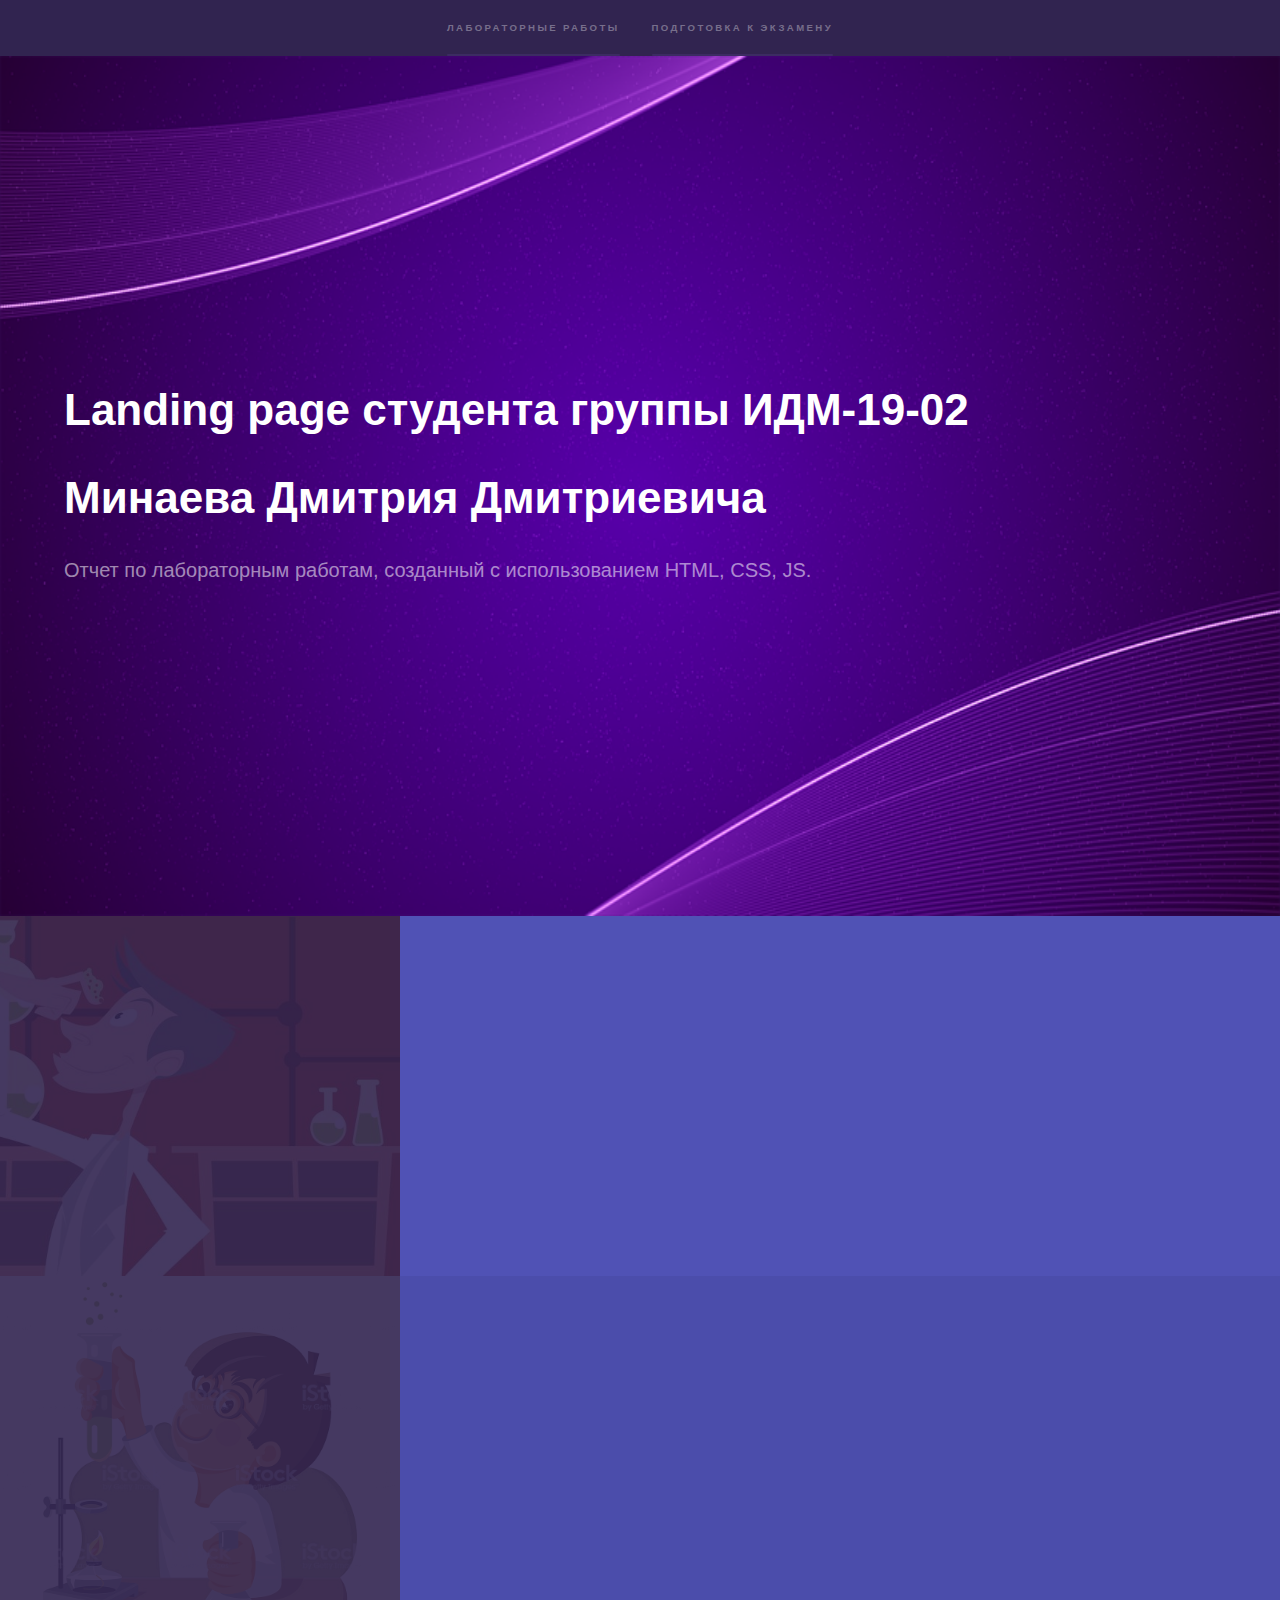
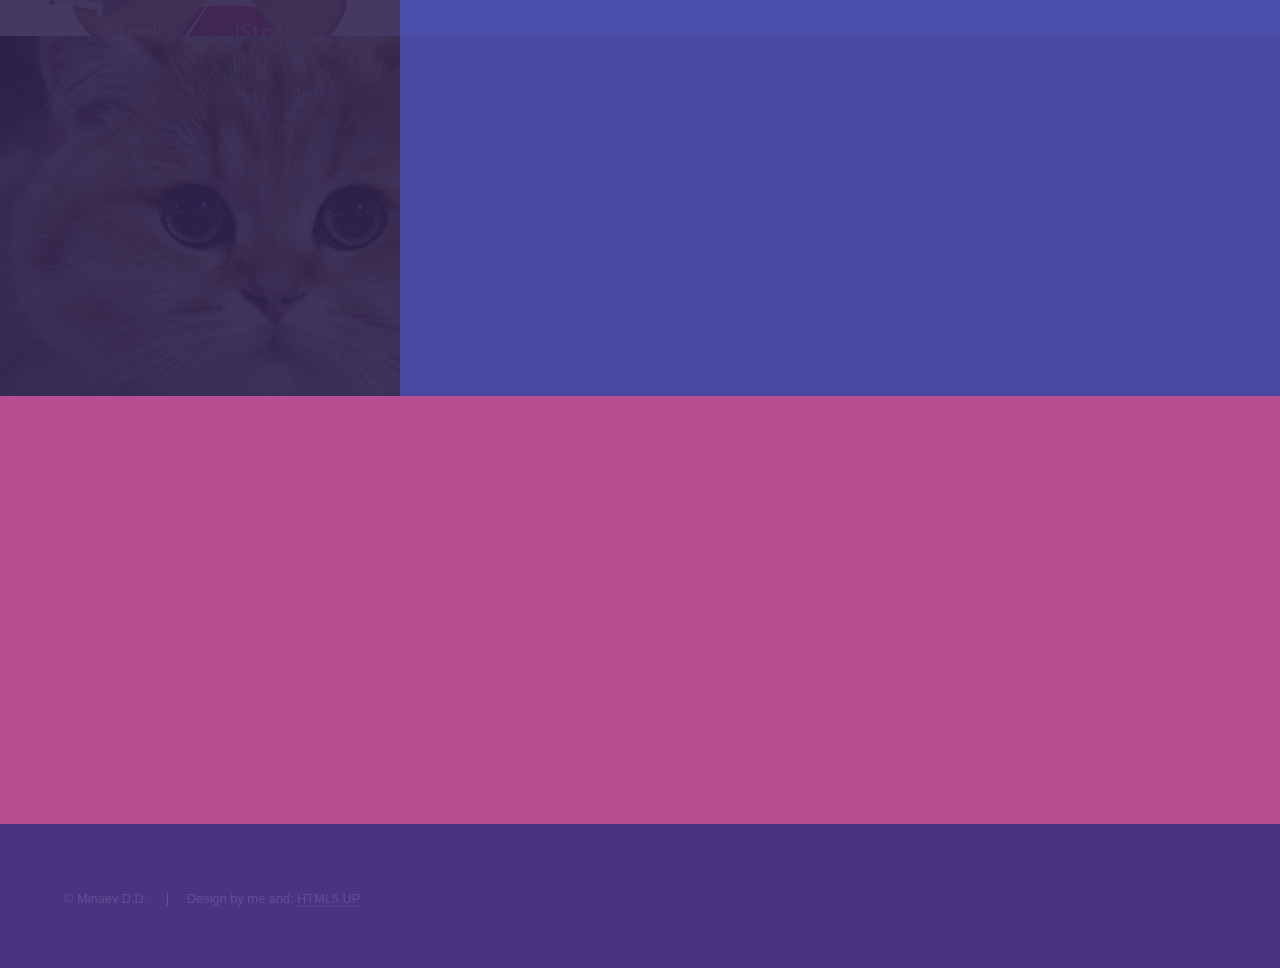
==== index.html @ d6a030f0 "first init" ====
<!DOCTYPE HTML>
<!--
	Hyperspace by HTML5 UP
	html5up.net | @ajlkn
	Free for personal and commercial use under the CCA 3.0 license (html5up.net/license)
-->
<html lang="ru">
	<head>
		<title>Hyperspace by HTML5 UP</title>
		<meta charset="utf-8" />
		<meta name="viewport" content="width=device-width, initial-scale=1, user-scalable=no" />
		<link rel="stylesheet" href="assets/css/main.css" />
		<noscript><link rel="stylesheet" href="assets/css/noscript.css" /></noscript>
	</head>
	<body class="is-preload">

		<!-- Sidebar -->
			<section id="sidebar">
				<div class="inner">
					<nav>
						<ul>
							<li><a href="#one">Лабораторные работы</a></li>
							<li><a href="#two">Подготовка к экзамену</a></li>
						</ul>
					</nav>
				</div>
			</section>

		<!-- Wrapper -->
			<div id="wrapper">

				<!-- Intro -->
					<section id="intro" class="wrapper style1 fullscreen fade-up">
						<div class="inner">
							<h1>Landing page студента группы ИДМ-19-02</h1>
							<h1>Минаева Дмитрия Дмитриевича</h1>
							<p>Отчет по лабораторным работам, созданный с использованием HTML, CSS, JS.</p>
						</div>
					</section>

				<!-- One -->
					<section id="one" class="wrapper style2 spotlights">
						<section>
							<a href="#" class="image"><img src="images/lab_1_mini.jpg" alt="" data-position="center center" /></a>
							<div class="content">
								<div class="inner">
									<h2>Лабораторная работа №1</h2>
									<p>Экосистема разработки программ с открытым кодом</p>
									<ul class="actions">
										<li><a href="./main/report_1.html" class="button">Посмотреть отчет</a></li>
									</ul>
								</div>
							</div>
						</section>
						<section>
							<a href="#" class="image"><img src="images/lab_2_mini.jpg" alt="" data-position="top center" /></a>
							<div class="content">
								<div class="inner">
									<h2>Лабораторная работа №2</h2>
									<p>Разработка простого веб-приложения</p>
									<ul class="actions">
										<li><a href="./main/report_2.html" class="button">Посмотреть отчет</a></li>
									</ul>
								</div>
							</div>
						</section>
						<section>
							<a href="#" class="image"><img src="images/lab_3_mini.jpg" alt="" data-position="25% 25%" /></a>
							<div class="content">
								<div class="inner">
									<h2>Лабораторная работа №3</h2>
									<p>Настройка локальной сети передачи данных</p>
									<ul class="actions">
										<li><a href="./main/report_3.html" class="button">Посмотреть отчет</a></li>
									</ul>
								</div>
							</div>
						</section>
					</section>

				<!-- Two -->
					<section id="two" class="wrapper style3 fade-up">
						<div class="inner">
							<h2>Подготовка к экзамену</h2>
							<div class="features">
								<section>
									<span class="icon solid major fa-question"></span>
									<h3>Самооценка прохождения теста по инновациям: NaN%</h3>
								</section>
								<section>
									<span class="icon solid major fa-question"></span>
									<h3>Самооценка прохождения теста по управлению проектами (рисками): NaN%</h3>
								</section>
								<section>
									<span class="icon solid major fa-chess-king"></span>
									<h3>Ответ на билет №NaN</h3>
								</section>
								<section></section>
							</div>
						</div>
					</section>

		<!-- Footer -->
			<footer id="footer" class="wrapper style1-alt">
				<div class="inner">
					<ul class="menu">
						<li>&copy; Minaev D.D.</li><li>Design by me and: <a href="http://html5up.net">HTML5 UP</a></li>
					</ul>
				</div>
			</footer>

		<!-- Scripts -->
			<script src="assets/js/jquery.min.js"></script>
			<script src="assets/js/jquery.scrollex.min.js"></script>
			<script src="assets/js/jquery.scrolly.min.js"></script>
			<script src="assets/js/browser.min.js"></script>
			<script src="assets/js/breakpoints.min.js"></script>
			<script src="assets/js/util.js"></script>
			<script src="assets/js/main.js"></script>

	</body>
</html>
---- assets/css/main.css ----
@import url(fontawesome-all.min.css);

/*
	Hyperspace by HTML5 UP
	html5up.net | @ajlkn
	Free for personal and commercial use under the CCA 3.0 license (html5up.net/license)
*/

html, body, div, span, applet, object,
iframe, h1, h2, h3, h4, h5, h6, p, blockquote,
pre, a, abbr, acronym, address, big, cite,
code, del, dfn, em, img, ins, kbd, q, s, samp,
small, strike, strong, sub, sup, tt, var, b,
u, i, center, dl, dt, dd, ol, ul, li, fieldset,
form, label, legend, table, caption, tbody,
tfoot, thead, tr, th, td, article, aside,
canvas, details, embed, figure, figcaption,
footer, header, hgroup, menu, nav, output, ruby,
section, summary, time, mark, audio, video {
	margin: 0;
	padding: 0;
	border: 0;
	font-size: 100%;
	font: inherit;
	vertical-align: baseline;}

article, aside, details, figcaption, figure,
footer, header, hgroup, menu, nav, section {
	display: block;}

body {
	line-height: 1;
}

ol, ul {
	list-style: none;
}

blockquote, q {
	quotes: none;
}

	blockquote:before, blockquote:after, q:before, q:after {
		content: '';
		content: none;
	}

table {
	border-collapse: collapse;
	border-spacing: 0;
}

body {
	-webkit-text-size-adjust: none;
}

mark {
	background-color: transparent;
	color: inherit;
}

input::-moz-focus-inner {
	border: 0;
	padding: 0;
}

input, select, textarea {
	-moz-appearance: none;
	-webkit-appearance: none;
	-ms-appearance: none;
	appearance: none;
}

/* Basic */

	@-ms-viewport {
		width: device-width;
	}

	body {
		-ms-overflow-style: scrollbar;
	}

	@media screen and (max-width: 480px) {

		html, body {
			min-width: 320px;
		}

	}

	html {
		box-sizing: border-box;
	}

	*, *:before, *:after {
		box-sizing: inherit;
	}

	body {
		background: #312450;
	}

		body.is-preload *, body.is-preload *:before, body.is-preload *:after {
			-moz-animation: none !important;
			-webkit-animation: none !important;
			-ms-animation: none !important;
			animation: none !important;
			-moz-transition: none !important;
			-webkit-transition: none !important;
			-ms-transition: none !important;
			transition: none !important;
		}

/* Type */

	body, input, select, textarea {
		color: rgba(255, 255, 255, 0.55);
		font-family: Arial, Helvetica, sans-serif;
		font-size: 16.5pt;
		font-weight: normal;
		line-height: 1.75;
	}

		@media screen and (max-width: 1680px) {

			body, input, select, textarea {
				font-size: 13pt;
			}

		}

		@media screen and (max-width: 1280px) {

			body, input, select, textarea {
				font-size: 12pt;
			}

		}

		@media screen and (max-width: 360px) {

			body, input, select, textarea {
				font-size: 11pt;
			}

		}

	a {
		-moz-transition: color 0.2s ease, border-bottom-color 0.2s ease;
		-webkit-transition: color 0.2s ease, border-bottom-color 0.2s ease;
		-ms-transition: color 0.2s ease, border-bottom-color 0.2s ease;
		transition: color 0.2s ease, border-bottom-color 0.2s ease;
		border-bottom: dotted 1px rgba(255, 255, 255, 0.35);
		color: inherit;
		text-decoration: none;
	}

		a:hover {
			border-bottom-color: transparent;
			color: #ffffff;
		}

	strong, b {
		color: #ffffff;
		font-weight: bold;
	}

	em, i {
		font-style: italic;
	}

	p {
		margin: 0 0 2em 0;
	}

	h1, h2, h3, h4, h5, h6 {
		color: #ffffff;
		font-weight: bold;
		line-height: 1.5;
		margin: 0 0 0.5em 0;
	}

		h1 a, h2 a, h3 a, h4 a, h5 a, h6 a {
			color: inherit;
			text-decoration: none;
		}

	h1 {
		font-size: 2.75em;
	}

		h1.major {
			margin: 0 0 1.3em 0;
			position: relative;
			padding-bottom: 0.35em;
		}

			h1.major:after {
				background-image: -moz-linear-gradient(to right, #5e42a6, #b74e91);
				background-image: -webkit-linear-gradient(to right, #5e42a6, #b74e91);
				background-image: -ms-linear-gradient(to right, #5e42a6, #b74e91);
				background-image: linear-gradient(to right, #5e42a6, #b74e91);
				-moz-transition: max-width 0.2s ease;
				-webkit-transition: max-width 0.2s ease;
				-ms-transition: max-width 0.2s ease;
				transition: max-width 0.2s ease;
				border-radius: 0.2em;
				bottom: 0;
				content: '';
				height: 0.05em;
				position: absolute;
				right: 0;
				width: 100%;
			}

	h2 {
		font-size: 1.75em;
	}

	h3 {
		font-size: 1.1em;
	}

	h4 {
		font-size: 1em;
	}

	h5 {
		font-size: 0.8em;
	}

	h6 {
		font-size: 0.6em;
	}

	@media screen and (max-width: 736px) {

		h1 {
			font-size: 2em;
		}

		h2 {
			font-size: 1.25em;
		}

		h3 {
			font-size: 1em;
		}

		h4 {
			font-size: 0.8em;
		}

		h5 {
			font-size: 0.6em;
		}

		h6 {
			font-size: 0.6em;
		}

	}

	sub {
		font-size: 0.8em;
		position: relative;
		top: 0.5em;
	}

	sup {
		font-size: 0.8em;
		position: relative;
		top: -0.5em;
	}

	blockquote {
		border-left: solid 4px rgba(255, 255, 255, 0.15);
		font-style: italic;
		margin: 0 0 2em 0;
		padding: 0.5em 0 0.5em 2em;
	}

	code {
		background: rgba(255, 255, 255, 0.05);
		border-radius: 0.25em;
		border: solid 1px rgba(255, 255, 255, 0.15);
		font-family: "Courier New", monospace;
		font-size: 0.9em;
		margin: 0 0.25em;
		padding: 0.25em 0.65em;
	}

	pre {
		-webkit-overflow-scrolling: touch;
		font-family: "Courier New", monospace;
		font-size: 0.9em;
		margin: 0 0 2em 0;
	}

		pre code {
			display: block;
			line-height: 1.75em;
			padding: 1em 1.5em;
			overflow-x: auto;
		}

	hr {
		border: 0;
		border-bottom: solid 1px rgba(255, 255, 255, 0.15);
		margin: 2em 0;
	}

		hr.major {
			margin: 3em 0;
		}

	.align-left {
		text-align: left;
	}

	.align-center {
		text-align: center;
	}

	.align-right {
		text-align: right;
	}

/* Row */

	.row {
		display: flex;
		flex-wrap: wrap;
		box-sizing: border-box;
		align-items: stretch;
	}

		.row > * {
			box-sizing: border-box;
		}

		.row.gtr-uniform > * > :last-child {
			margin-bottom: 0;
		}

		.row.aln-left {
			justify-content: flex-start;
		}

		.row.aln-center {
			justify-content: center;
		}

		.row.aln-right {
			justify-content: flex-end;
		}

		.row.aln-top {
			align-items: flex-start;
		}

		.row.aln-middle {
			align-items: center;
		}

		.row.aln-bottom {
			align-items: flex-end;
		}

		.row > .imp {
			order: -1;
		}

		.row > .col-1 {
			width: 8.33333%;
		}

		.row > .off-1 {
			margin-left: 8.33333%;
		}

		.row > .col-2 {
			width: 16.66667%;
		}

		.row > .off-2 {
			margin-left: 16.66667%;
		}

		.row > .col-3 {
			width: 25%;
		}

		.row > .off-3 {
			margin-left: 25%;
		}

		.row > .col-4 {
			width: 33.33333%;
		}

		.row > .off-4 {
			margin-left: 33.33333%;
		}

		.row > .col-5 {
			width: 41.66667%;
		}

		.row > .off-5 {
			margin-left: 41.66667%;
		}

		.row > .col-6 {
			width: 50%;
		}

		.row > .off-6 {
			margin-left: 50%;
		}

		.row > .col-7 {
			width: 58.33333%;
		}

		.row > .off-7 {
			margin-left: 58.33333%;
		}

		.row > .col-8 {
			width: 66.66667%;
		}

		.row > .off-8 {
			margin-left: 66.66667%;
		}

		.row > .col-9 {
			width: 75%;
		}

		.row > .off-9 {
			margin-left: 75%;
		}

		.row > .col-10 {
			width: 83.33333%;
		}

		.row > .off-10 {
			margin-left: 83.33333%;
		}

		.row > .col-11 {
			width: 91.66667%;
		}

		.row > .off-11 {
			margin-left: 91.66667%;
		}

		.row > .col-12 {
			width: 100%;
		}

		.row > .off-12 {
			margin-left: 100%;
		}

		.row.gtr-0 {
			margin-top: 0;
			margin-left: 0em;
		}

			.row.gtr-0 > * {
				padding: 0 0 0 0em;
			}

			.row.gtr-0.gtr-uniform {
				margin-top: 0em;
			}

				.row.gtr-0.gtr-uniform > * {
					padding-top: 0em;
				}

		.row.gtr-25 {
			margin-top: 0;
			margin-left: -0.375em;
		}

			.row.gtr-25 > * {
				padding: 0 0 0 0.375em;
			}

			.row.gtr-25.gtr-uniform {
				margin-top: -0.375em;
			}

				.row.gtr-25.gtr-uniform > * {
					padding-top: 0.375em;
				}

		.row.gtr-50 {
			margin-top: 0;
			margin-left: -0.75em;
		}

			.row.gtr-50 > * {
				padding: 0 0 0 0.75em;
			}

			.row.gtr-50.gtr-uniform {
				margin-top: -0.75em;
			}

				.row.gtr-50.gtr-uniform > * {
					padding-top: 0.75em;
				}

		.row {
			margin-top: 0;
			margin-left: -1.5em;
		}

			.row > * {
				padding: 0 0 0 1.5em;
			}

			.row.gtr-uniform {
				margin-top: -1.5em;
			}

				.row.gtr-uniform > * {
					padding-top: 1.5em;
				}

		.row.gtr-150 {
			margin-top: 0;
			margin-left: -2.25em;
		}

			.row.gtr-150 > * {
				padding: 0 0 0 2.25em;
			}

			.row.gtr-150.gtr-uniform {
				margin-top: -2.25em;
			}

				.row.gtr-150.gtr-uniform > * {
					padding-top: 2.25em;
				}

		.row.gtr-200 {
			margin-top: 0;
			margin-left: -3em;
		}

			.row.gtr-200 > * {
				padding: 0 0 0 3em;
			}

			.row.gtr-200.gtr-uniform {
				margin-top: -3em;
			}

				.row.gtr-200.gtr-uniform > * {
					padding-top: 3em;
				}

		@media screen and (max-width: 1680px) {

			.row {
				display: flex;
				flex-wrap: wrap;
				box-sizing: border-box;
				align-items: stretch;
			}

				.row > * {
					box-sizing: border-box;
				}

				.row.gtr-uniform > * > :last-child {
					margin-bottom: 0;
				}

				.row.aln-left {
					justify-content: flex-start;
				}

				.row.aln-center {
					justify-content: center;
				}

				.row.aln-right {
					justify-content: flex-end;
				}

				.row.aln-top {
					align-items: flex-start;
				}

				.row.aln-middle {
					align-items: center;
				}

				.row.aln-bottom {
					align-items: flex-end;
				}

				.row > .imp-xlarge {
					order: -1;
				}

				.row > .col-1-xlarge {
					width: 8.33333%;
				}

				.row > .off-1-xlarge {
					margin-left: 8.33333%;
				}

				.row > .col-2-xlarge {
					width: 16.66667%;
				}

				.row > .off-2-xlarge {
					margin-left: 16.66667%;
				}

				.row > .col-3-xlarge {
					width: 25%;
				}

				.row > .off-3-xlarge {
					margin-left: 25%;
				}

				.row > .col-4-xlarge {
					width: 33.33333%;
				}

				.row > .off-4-xlarge {
					margin-left: 33.33333%;
				}

				.row > .col-5-xlarge {
					width: 41.66667%;
				}

				.row > .off-5-xlarge {
					margin-left: 41.66667%;
				}

				.row > .col-6-xlarge {
					width: 50%;
				}

				.row > .off-6-xlarge {
					margin-left: 50%;
				}

				.row > .col-7-xlarge {
					width: 58.33333%;
				}

				.row > .off-7-xlarge {
					margin-left: 58.33333%;
				}

				.row > .col-8-xlarge {
					width: 66.66667%;
				}

				.row > .off-8-xlarge {
					margin-left: 66.66667%;
				}

				.row > .col-9-xlarge {
					width: 75%;
				}

				.row > .off-9-xlarge {
					margin-left: 75%;
				}

				.row > .col-10-xlarge {
					width: 83.33333%;
				}

				.row > .off-10-xlarge {
					margin-left: 83.33333%;
				}

				.row > .col-11-xlarge {
					width: 91.66667%;
				}

				.row > .off-11-xlarge {
					margin-left: 91.66667%;
				}

				.row > .col-12-xlarge {
					width: 100%;
				}

				.row > .off-12-xlarge {
					margin-left: 100%;
				}

				.row.gtr-0 {
					margin-top: 0;
					margin-left: 0em;
				}

					.row.gtr-0 > * {
						padding: 0 0 0 0em;
					}

					.row.gtr-0.gtr-uniform {
						margin-top: 0em;
					}

						.row.gtr-0.gtr-uniform > * {
							padding-top: 0em;
						}

				.row.gtr-25 {
					margin-top: 0;
					margin-left: -0.375em;
				}

					.row.gtr-25 > * {
						padding: 0 0 0 0.375em;
					}

					.row.gtr-25.gtr-uniform {
						margin-top: -0.375em;
					}

						.row.gtr-25.gtr-uniform > * {
							padding-top: 0.375em;
						}

				.row.gtr-50 {
					margin-top: 0;
					margin-left: -0.75em;
				}

					.row.gtr-50 > * {
						padding: 0 0 0 0.75em;
					}

					.row.gtr-50.gtr-uniform {
						margin-top: -0.75em;
					}

						.row.gtr-50.gtr-uniform > * {
							padding-top: 0.75em;
						}

				.row {
					margin-top: 0;
					margin-left: -1.5em;
				}

					.row > * {
						padding: 0 0 0 1.5em;
					}

					.row.gtr-uniform {
						margin-top: -1.5em;
					}

						.row.gtr-uniform > * {
							padding-top: 1.5em;
						}

				.row.gtr-150 {
					margin-top: 0;
					margin-left: -2.25em;
				}

					.row.gtr-150 > * {
						padding: 0 0 0 2.25em;
					}

					.row.gtr-150.gtr-uniform {
						margin-top: -2.25em;
					}

						.row.gtr-150.gtr-uniform > * {
							padding-top: 2.25em;
						}

				.row.gtr-200 {
					margin-top: 0;
					margin-left: -3em;
				}

					.row.gtr-200 > * {
						padding: 0 0 0 3em;
					}

					.row.gtr-200.gtr-uniform {
						margin-top: -3em;
					}

						.row.gtr-200.gtr-uniform > * {
							padding-top: 3em;
						}

		}

		@media screen and (max-width: 1280px) {

			.row {
				display: flex;
				flex-wrap: wrap;
				box-sizing: border-box;
				align-items: stretch;
			}

				.row > * {
					box-sizing: border-box;
				}

				.row.gtr-uniform > * > :last-child {
					margin-bottom: 0;
				}

				.row.aln-left {
					justify-content: flex-start;
				}

				.row.aln-center {
					justify-content: center;
				}

				.row.aln-right {
					justify-content: flex-end;
				}

				.row.aln-top {
					align-items: flex-start;
				}

				.row.aln-middle {
					align-items: center;
				}

				.row.aln-bottom {
					align-items: flex-end;
				}

				.row > .imp-large {
					order: -1;
				}

				.row > .col-1-large {
					width: 8.33333%;
				}

				.row > .off-1-large {
					margin-left: 8.33333%;
				}

				.row > .col-2-large {
					width: 16.66667%;
				}

				.row > .off-2-large {
					margin-left: 16.66667%;
				}

				.row > .col-3-large {
					width: 25%;
				}

				.row > .off-3-large {
					margin-left: 25%;
				}

				.row > .col-4-large {
					width: 33.33333%;
				}

				.row > .off-4-large {
					margin-left: 33.33333%;
				}

				.row > .col-5-large {
					width: 41.66667%;
				}

				.row > .off-5-large {
					margin-left: 41.66667%;
				}

				.row > .col-6-large {
					width: 50%;
				}

				.row > .off-6-large {
					margin-left: 50%;
				}

				.row > .col-7-large {
					width: 58.33333%;
				}

				.row > .off-7-large {
					margin-left: 58.33333%;
				}

				.row > .col-8-large {
					width: 66.66667%;
				}

				.row > .off-8-large {
					margin-left: 66.66667%;
				}

				.row > .col-9-large {
					width: 75%;
				}

				.row > .off-9-large {
					margin-left: 75%;
				}

				.row > .col-10-large {
					width: 83.33333%;
				}

				.row > .off-10-large {
					margin-left: 83.33333%;
				}

				.row > .col-11-large {
					width: 91.66667%;
				}

				.row > .off-11-large {
					margin-left: 91.66667%;
				}

				.row > .col-12-large {
					width: 100%;
				}

				.row > .off-12-large {
					margin-left: 100%;
				}

				.row.gtr-0 {
					margin-top: 0;
					margin-left: 0em;
				}

					.row.gtr-0 > * {
						padding: 0 0 0 0em;
					}

					.row.gtr-0.gtr-uniform {
						margin-top: 0em;
					}

						.row.gtr-0.gtr-uniform > * {
							padding-top: 0em;
						}

				.row.gtr-25 {
					margin-top: 0;
					margin-left: -0.375em;
				}

					.row.gtr-25 > * {
						padding: 0 0 0 0.375em;
					}

					.row.gtr-25.gtr-uniform {
						margin-top: -0.375em;
					}

						.row.gtr-25.gtr-uniform > * {
							padding-top: 0.375em;
						}

				.row.gtr-50 {
					margin-top: 0;
					margin-left: -0.75em;
				}

					.row.gtr-50 > * {
						padding: 0 0 0 0.75em;
					}

					.row.gtr-50.gtr-uniform {
						margin-top: -0.75em;
					}

						.row.gtr-50.gtr-uniform > * {
							padding-top: 0.75em;
						}

				.row {
					margin-top: 0;
					margin-left: -1.5em;
				}

					.row > * {
						padding: 0 0 0 1.5em;
					}

					.row.gtr-uniform {
						margin-top: -1.5em;
					}

						.row.gtr-uniform > * {
							padding-top: 1.5em;
						}

				.row.gtr-150 {
					margin-top: 0;
					margin-left: -2.25em;
				}

					.row.gtr-150 > * {
						padding: 0 0 0 2.25em;
					}

					.row.gtr-150.gtr-uniform {
						margin-top: -2.25em;
					}

						.row.gtr-150.gtr-uniform > * {
							padding-top: 2.25em;
						}

				.row.gtr-200 {
					margin-top: 0;
					margin-left: -3em;
				}

					.row.gtr-200 > * {
						padding: 0 0 0 3em;
					}

					.row.gtr-200.gtr-uniform {
						margin-top: -3em;
					}

						.row.gtr-200.gtr-uniform > * {
							padding-top: 3em;
						}

		}

		@media screen and (max-width: 980px) {

			.row {
				display: flex;
				flex-wrap: wrap;
				box-sizing: border-box;
				align-items: stretch;
			}

				.row > * {
					box-sizing: border-box;
				}

				.row.gtr-uniform > * > :last-child {
					margin-bottom: 0;
				}

				.row.aln-left {
					justify-content: flex-start;
				}

				.row.aln-center {
					justify-content: center;
				}

				.row.aln-right {
					justify-content: flex-end;
				}

				.row.aln-top {
					align-items: flex-start;
				}

				.row.aln-middle {
					align-items: center;
				}

				.row.aln-bottom {
					align-items: flex-end;
				}

				.row > .imp-medium {
					order: -1;
				}

				.row > .col-1-medium {
					width: 8.33333%;
				}

				.row > .off-1-medium {
					margin-left: 8.33333%;
				}

				.row > .col-2-medium {
					width: 16.66667%;
				}

				.row > .off-2-medium {
					margin-left: 16.66667%;
				}

				.row > .col-3-medium {
					width: 25%;
				}

				.row > .off-3-medium {
					margin-left: 25%;
				}

				.row > .col-4-medium {
					width: 33.33333%;
				}

				.row > .off-4-medium {
					margin-left: 33.33333%;
				}

				.row > .col-5-medium {
					width: 41.66667%;
				}

				.row > .off-5-medium {
					margin-left: 41.66667%;
				}

				.row > .col-6-medium {
					width: 50%;
				}

				.row > .off-6-medium {
					margin-left: 50%;
				}

				.row > .col-7-medium {
					width: 58.33333%;
				}

				.row > .off-7-medium {
					margin-left: 58.33333%;
				}

				.row > .col-8-medium {
					width: 66.66667%;
				}

				.row > .off-8-medium {
					margin-left: 66.66667%;
				}

				.row > .col-9-medium {
					width: 75%;
				}

				.row > .off-9-medium {
					margin-left: 75%;
				}

				.row > .col-10-medium {
					width: 83.33333%;
				}

				.row > .off-10-medium {
					margin-left: 83.33333%;
				}

				.row > .col-11-medium {
					width: 91.66667%;
				}

				.row > .off-11-medium {
					margin-left: 91.66667%;
				}

				.row > .col-12-medium {
					width: 100%;
				}

				.row > .off-12-medium {
					margin-left: 100%;
				}

				.row.gtr-0 {
					margin-top: 0;
					margin-left: 0em;
				}

					.row.gtr-0 > * {
						padding: 0 0 0 0em;
					}

					.row.gtr-0.gtr-uniform {
						margin-top: 0em;
					}

						.row.gtr-0.gtr-uniform > * {
							padding-top: 0em;
						}

				.row.gtr-25 {
					margin-top: 0;
					margin-left: -0.375em;
				}

					.row.gtr-25 > * {
						padding: 0 0 0 0.375em;
					}

					.row.gtr-25.gtr-uniform {
						margin-top: -0.375em;
					}

						.row.gtr-25.gtr-uniform > * {
							padding-top: 0.375em;
						}

				.row.gtr-50 {
					margin-top: 0;
					margin-left: -0.75em;
				}

					.row.gtr-50 > * {
						padding: 0 0 0 0.75em;
					}

					.row.gtr-50.gtr-uniform {
						margin-top: -0.75em;
					}

						.row.gtr-50.gtr-uniform > * {
							padding-top: 0.75em;
						}

				.row {
					margin-top: 0;
					margin-left: -1.5em;
				}

					.row > * {
						padding: 0 0 0 1.5em;
					}

					.row.gtr-uniform {
						margin-top: -1.5em;
					}

						.row.gtr-uniform > * {
							padding-top: 1.5em;
						}

				.row.gtr-150 {
					margin-top: 0;
					margin-left: -2.25em;
				}

					.row.gtr-150 > * {
						padding: 0 0 0 2.25em;
					}

					.row.gtr-150.gtr-uniform {
						margin-top: -2.25em;
					}

						.row.gtr-150.gtr-uniform > * {
							padding-top: 2.25em;
						}

				.row.gtr-200 {
					margin-top: 0;
					margin-left: -3em;
				}

					.row.gtr-200 > * {
						padding: 0 0 0 3em;
					}

					.row.gtr-200.gtr-uniform {
						margin-top: -3em;
					}

						.row.gtr-200.gtr-uniform > * {
							padding-top: 3em;
						}

		}

		@media screen and (max-width: 736px) {

			.row {
				display: flex;
				flex-wrap: wrap;
				box-sizing: border-box;
				align-items: stretch;
			}

				.row > * {
					box-sizing: border-box;
				}

				.row.gtr-uniform > * > :last-child {
					margin-bottom: 0;
				}

				.row.aln-left {
					justify-content: flex-start;
				}

				.row.aln-center {
					justify-content: center;
				}

				.row.aln-right {
					justify-content: flex-end;
				}

				.row.aln-top {
					align-items: flex-start;
				}

				.row.aln-middle {
					align-items: center;
				}

				.row.aln-bottom {
					align-items: flex-end;
				}

				.row > .imp-small {
					order: -1;
				}

				.row > .col-1-small {
					width: 8.33333%;
				}

				.row > .off-1-small {
					margin-left: 8.33333%;
				}

				.row > .col-2-small {
					width: 16.66667%;
				}

				.row > .off-2-small {
					margin-left: 16.66667%;
				}

				.row > .col-3-small {
					width: 25%;
				}

				.row > .off-3-small {
					margin-left: 25%;
				}

				.row > .col-4-small {
					width: 33.33333%;
				}

				.row > .off-4-small {
					margin-left: 33.33333%;
				}

				.row > .col-5-small {
					width: 41.66667%;
				}

				.row > .off-5-small {
					margin-left: 41.66667%;
				}

				.row > .col-6-small {
					width: 50%;
				}

				.row > .off-6-small {
					margin-left: 50%;
				}

				.row > .col-7-small {
					width: 58.33333%;
				}

				.row > .off-7-small {
					margin-left: 58.33333%;
				}

				.row > .col-8-small {
					width: 66.66667%;
				}

				.row > .off-8-small {
					margin-left: 66.66667%;
				}

				.row > .col-9-small {
					width: 75%;
				}

				.row > .off-9-small {
					margin-left: 75%;
				}

				.row > .col-10-small {
					width: 83.33333%;
				}

				.row > .off-10-small {
					margin-left: 83.33333%;
				}

				.row > .col-11-small {
					width: 91.66667%;
				}

				.row > .off-11-small {
					margin-left: 91.66667%;
				}

				.row > .col-12-small {
					width: 100%;
				}

				.row > .off-12-small {
					margin-left: 100%;
				}

				.row.gtr-0 {
					margin-top: 0;
					margin-left: 0em;
				}

					.row.gtr-0 > * {
						padding: 0 0 0 0em;
					}

					.row.gtr-0.gtr-uniform {
						margin-top: 0em;
					}

						.row.gtr-0.gtr-uniform > * {
							padding-top: 0em;
						}

				.row.gtr-25 {
					margin-top: 0;
					margin-left: -0.375em;
				}

					.row.gtr-25 > * {
						padding: 0 0 0 0.375em;
					}

					.row.gtr-25.gtr-uniform {
						margin-top: -0.375em;
					}

						.row.gtr-25.gtr-uniform > * {
							padding-top: 0.375em;
						}

				.row.gtr-50 {
					margin-top: 0;
					margin-left: -0.75em;
				}

					.row.gtr-50 > * {
						padding: 0 0 0 0.75em;
					}

					.row.gtr-50.gtr-uniform {
						margin-top: -0.75em;
					}

						.row.gtr-50.gtr-uniform > * {
							padding-top: 0.75em;
						}

				.row {
					margin-top: 0;
					margin-left: -1.5em;
				}

					.row > * {
						padding: 0 0 0 1.5em;
					}

					.row.gtr-uniform {
						margin-top: -1.5em;
					}

						.row.gtr-uniform > * {
							padding-top: 1.5em;
						}

				.row.gtr-150 {
					margin-top: 0;
					margin-left: -2.25em;
				}

					.row.gtr-150 > * {
						padding: 0 0 0 2.25em;
					}

					.row.gtr-150.gtr-uniform {
						margin-top: -2.25em;
					}

						.row.gtr-150.gtr-uniform > * {
							padding-top: 2.25em;
						}

				.row.gtr-200 {
					margin-top: 0;
					margin-left: -3em;
				}

					.row.gtr-200 > * {
						padding: 0 0 0 3em;
					}

					.row.gtr-200.gtr-uniform {
						margin-top: -3em;
					}

						.row.gtr-200.gtr-uniform > * {
							padding-top: 3em;
						}

		}

		@media screen and (max-width: 480px) {

			.row {
				display: flex;
				flex-wrap: wrap;
				box-sizing: border-box;
				align-items: stretch;
			}

				.row > * {
					box-sizing: border-box;
				}

				.row.gtr-uniform > * > :last-child {
					margin-bottom: 0;
				}

				.row.aln-left {
					justify-content: flex-start;
				}

				.row.aln-center {
					justify-content: center;
				}

				.row.aln-right {
					justify-content: flex-end;
				}

				.row.aln-top {
					align-items: flex-start;
				}

				.row.aln-middle {
					align-items: center;
				}

				.row.aln-bottom {
					align-items: flex-end;
				}

				.row > .imp-xsmall {
					order: -1;
				}

				.row > .col-1-xsmall {
					width: 8.33333%;
				}

				.row > .off-1-xsmall {
					margin-left: 8.33333%;
				}

				.row > .col-2-xsmall {
					width: 16.66667%;
				}

				.row > .off-2-xsmall {
					margin-left: 16.66667%;
				}

				.row > .col-3-xsmall {
					width: 25%;
				}

				.row > .off-3-xsmall {
					margin-left: 25%;
				}

				.row > .col-4-xsmall {
					width: 33.33333%;
				}

				.row > .off-4-xsmall {
					margin-left: 33.33333%;
				}

				.row > .col-5-xsmall {
					width: 41.66667%;
				}

				.row > .off-5-xsmall {
					margin-left: 41.66667%;
				}

				.row > .col-6-xsmall {
					width: 50%;
				}

				.row > .off-6-xsmall {
					margin-left: 50%;
				}

				.row > .col-7-xsmall {
					width: 58.33333%;
				}

				.row > .off-7-xsmall {
					margin-left: 58.33333%;
				}

				.row > .col-8-xsmall {
					width: 66.66667%;
				}

				.row > .off-8-xsmall {
					margin-left: 66.66667%;
				}

				.row > .col-9-xsmall {
					width: 75%;
				}

				.row > .off-9-xsmall {
					margin-left: 75%;
				}

				.row > .col-10-xsmall {
					width: 83.33333%;
				}

				.row > .off-10-xsmall {
					margin-left: 83.33333%;
				}

				.row > .col-11-xsmall {
					width: 91.66667%;
				}

				.row > .off-11-xsmall {
					margin-left: 91.66667%;
				}

				.row > .col-12-xsmall {
					width: 100%;
				}

				.row > .off-12-xsmall {
					margin-left: 100%;
				}

				.row.gtr-0 {
					margin-top: 0;
					margin-left: 0em;
				}

					.row.gtr-0 > * {
						padding: 0 0 0 0em;
					}

					.row.gtr-0.gtr-uniform {
						margin-top: 0em;
					}

						.row.gtr-0.gtr-uniform > * {
							padding-top: 0em;
						}

				.row.gtr-25 {
					margin-top: 0;
					margin-left: -0.375em;
				}

					.row.gtr-25 > * {
						padding: 0 0 0 0.375em;
					}

					.row.gtr-25.gtr-uniform {
						margin-top: -0.375em;
					}

						.row.gtr-25.gtr-uniform > * {
							padding-top: 0.375em;
						}

				.row.gtr-50 {
					margin-top: 0;
					margin-left: -0.75em;
				}

					.row.gtr-50 > * {
						padding: 0 0 0 0.75em;
					}

					.row.gtr-50.gtr-uniform {
						margin-top: -0.75em;
					}

						.row.gtr-50.gtr-uniform > * {
							padding-top: 0.75em;
						}

				.row {
					margin-top: 0;
					margin-left: -1.5em;
				}

					.row > * {
						padding: 0 0 0 1.5em;
					}

					.row.gtr-uniform {
						margin-top: -1.5em;
					}

						.row.gtr-uniform > * {
							padding-top: 1.5em;
						}

				.row.gtr-150 {
					margin-top: 0;
					margin-left: -2.25em;
				}

					.row.gtr-150 > * {
						padding: 0 0 0 2.25em;
					}

					.row.gtr-150.gtr-uniform {
						margin-top: -2.25em;
					}

						.row.gtr-150.gtr-uniform > * {
							padding-top: 2.25em;
						}

				.row.gtr-200 {
					margin-top: 0;
					margin-left: -3em;
				}

					.row.gtr-200 > * {
						padding: 0 0 0 3em;
					}

					.row.gtr-200.gtr-uniform {
						margin-top: -3em;
					}

						.row.gtr-200.gtr-uniform > * {
							padding-top: 3em;
						}

		}

/* Box */

	.box {
		border-radius: 0.25em;
		border: solid 1px rgba(255, 255, 255, 0.15);
		margin-bottom: 2em;
		padding: 1.5em;
	}

		.box > :last-child,
		.box > :last-child > :last-child,
		.box > :last-child > :last-child > :last-child {
			margin-bottom: 0;
		}

		.box.alt {
			border: 0;
			border-radius: 0;
			padding: 0;
		}

/* Button */

	input[type="submit"],
	input[type="reset"],
	input[type="button"],
	button,
	.button {
		-moz-appearance: none;
		-webkit-appearance: none;
		-ms-appearance: none;
		appearance: none;
		-moz-transition: border-color 0.2s ease;
		-webkit-transition: border-color 0.2s ease;
		-ms-transition: border-color 0.2s ease;
		transition: border-color 0.2s ease;
		background-color: transparent;
		border: solid 1px !important;
		border-color: rgba(255, 255, 255, 0.15) !important;
		border-radius: 3em;
		color: #ffffff !important;
		cursor: pointer;
		display: inline-block;
		font-size: 0.6em;
		font-weight: bold;
		height: calc(4.75em + 2px);
		letter-spacing: 0.25em;
		line-height: 4.75em;
		outline: 0;
		padding: 0 3.75em;
		position: relative;
		text-align: center;
		text-decoration: none;
		text-transform: uppercase;
		white-space: nowrap;
	}

		input[type="submit"]:after,
		input[type="reset"]:after,
		input[type="button"]:after,
		button:after,
		.button:after {
			-moz-transform: scale(0.25);
			-webkit-transform: scale(0.25);
			-ms-transform: scale(0.25);
			transform: scale(0.25);
			pointer-events: none;
			-moz-transition: opacity 0.2s ease, -moz-transform 0.2s ease;
			-webkit-transition: opacity 0.2s ease, -webkit-transform 0.2s ease;
			-ms-transition: opacity 0.2s ease, -ms-transform 0.2s ease;
			transition: opacity 0.2s ease, transform 0.2s ease;
			background: #ffffff;
			border-radius: 3em;
			content: '';
			height: 100%;
			left: 0;
			opacity: 0;
			position: absolute;
			top: 0;
			width: 100%;
		}

		input[type="submit"].icon:before,
		input[type="reset"].icon:before,
		input[type="button"].icon:before,
		button.icon:before,
		.button.icon:before {
			margin-right: 0.75em;
		}

		input[type="submit"].fit,
		input[type="reset"].fit,
		input[type="button"].fit,
		button.fit,
		.button.fit {
			width: 100%;
		}

		input[type="submit"].small,
		input[type="reset"].small,
		input[type="button"].small,
		button.small,
		.button.small {
			font-size: 0.4em;
		}

		input[type="submit"].large,
		input[type="reset"].large,
		input[type="button"].large,
		button.large,
		.button.large {
			font-size: 0.8em;
		}

		input[type="submit"].primary,
		input[type="reset"].primary,
		input[type="button"].primary,
		button.primary,
		.button.primary {
			background-color: #ffffff;
			color: #312450 !important;
		}

			input[type="submit"].primary:after,
			input[type="reset"].primary:after,
			input[type="button"].primary:after,
			button.primary:after,
			.button.primary:after {
				display: none;
			}

		input[type="submit"].disabled, input[type="submit"]:disabled,
		input[type="reset"].disabled,
		input[type="reset"]:disabled,
		input[type="button"].disabled,
		input[type="button"]:disabled,
		button.disabled,
		button:disabled,
		.button.disabled,
		.button:disabled {
			cursor: default;
			opacity: 0.5;
			pointer-events: none;
		}

		input[type="submit"]:hover,
		input[type="reset"]:hover,
		input[type="button"]:hover,
		button:hover,
		.button:hover {
			border-color: rgba(255, 255, 255, 0.55) !important;
		}

			input[type="submit"]:hover:after,
			input[type="reset"]:hover:after,
			input[type="button"]:hover:after,
			button:hover:after,
			.button:hover:after {
				opacity: 0.05;
				-moz-transform: scale(1);
				-webkit-transform: scale(1);
				-ms-transform: scale(1);
				transform: scale(1);
			}

			input[type="submit"]:hover:active,
			input[type="reset"]:hover:active,
			input[type="button"]:hover:active,
			button:hover:active,
			.button:hover:active {
				border-color: #ffffff !important;
			}

				input[type="submit"]:hover:active:after,
				input[type="reset"]:hover:active:after,
				input[type="button"]:hover:active:after,
				button:hover:active:after,
				.button:hover:active:after {
					opacity: 0.1;
				}

/* Features */

	.features {
		display: -moz-flex;
		display: -webkit-flex;
		display: -ms-flex;
		display: flex;
		-moz-flex-wrap: wrap;
		-webkit-flex-wrap: wrap;
		-ms-flex-wrap: wrap;
		flex-wrap: wrap;
		border-radius: 0.25em;
		border: solid 1px rgba(255, 255, 255, 0.15);
		background: rgba(255, 255, 255, 0.05);
		margin: 0 0 2em 0;
	}

		.features section {
			padding: 3.5em 3em 1em 7em ;
			width: 50%;
			border-top: solid 1px rgba(255, 255, 255, 0.15);
			position: relative;
		}

			.features section:nth-child(-n + 2) {
				border-top-width: 0;
			}

			.features section:nth-child(2n) {
				border-left: solid 1px rgba(255, 255, 255, 0.15);
			}

			.features section .icon {
				-moz-transition: opacity 0.5s ease, -moz-transform 0.5s ease;
				-webkit-transition: opacity 0.5s ease, -webkit-transform 0.5s ease;
				-ms-transition: opacity 0.5s ease, -ms-transform 0.5s ease;
				transition: opacity 0.5s ease, transform 0.5s ease;
				-moz-transition-delay: 1s;
				-webkit-transition-delay: 1s;
				-ms-transition-delay: 1s;
				transition-delay: 1s;
				-moz-transform: scale(1);
				-webkit-transform: scale(1);
				-ms-transform: scale(1);
				transform: scale(1);
				position: absolute;
				left: 3em;
				top: 3em;
				opacity: 1;
			}

			.features section:nth-child(1) .icon {
				-moz-transition-delay: 0.15s;
				-webkit-transition-delay: 0.15s;
				-ms-transition-delay: 0.15s;
				transition-delay: 0.15s;
			}

			.features section:nth-child(2) .icon {
				-moz-transition-delay: 0.3s;
				-webkit-transition-delay: 0.3s;
				-ms-transition-delay: 0.3s;
				transition-delay: 0.3s;
			}

			.features section:nth-child(3) .icon {
				-moz-transition-delay: 0.45s;
				-webkit-transition-delay: 0.45s;
				-ms-transition-delay: 0.45s;
				transition-delay: 0.45s;
			}

			.features section:nth-child(4) .icon {
				-moz-transition-delay: 0.6s;
				-webkit-transition-delay: 0.6s;
				-ms-transition-delay: 0.6s;
				transition-delay: 0.6s;
			}

			.features section:nth-child(5) .icon {
				-moz-transition-delay: 0.75s;
				-webkit-transition-delay: 0.75s;
				-ms-transition-delay: 0.75s;
				transition-delay: 0.75s;
			}

			.features section:nth-child(6) .icon {
				-moz-transition-delay: 0.9s;
				-webkit-transition-delay: 0.9s;
				-ms-transition-delay: 0.9s;
				transition-delay: 0.9s;
			}

			.features section:nth-child(7) .icon {
				-moz-transition-delay: 1.05s;
				-webkit-transition-delay: 1.05s;
				-ms-transition-delay: 1.05s;
				transition-delay: 1.05s;
			}

			.features section:nth-child(8) .icon {
				-moz-transition-delay: 1.2s;
				-webkit-transition-delay: 1.2s;
				-ms-transition-delay: 1.2s;
				transition-delay: 1.2s;
			}

			.features section:nth-child(9) .icon {
				-moz-transition-delay: 1.35s;
				-webkit-transition-delay: 1.35s;
				-ms-transition-delay: 1.35s;
				transition-delay: 1.35s;
			}

			.features section:nth-child(10) .icon {
				-moz-transition-delay: 1.5s;
				-webkit-transition-delay: 1.5s;
				-ms-transition-delay: 1.5s;
				transition-delay: 1.5s;
			}

			.features section:nth-child(11) .icon {
				-moz-transition-delay: 1.65s;
				-webkit-transition-delay: 1.65s;
				-ms-transition-delay: 1.65s;
				transition-delay: 1.65s;
			}

			.features section:nth-child(12) .icon {
				-moz-transition-delay: 1.8s;
				-webkit-transition-delay: 1.8s;
				-ms-transition-delay: 1.8s;
				transition-delay: 1.8s;
			}

			.features section:nth-child(13) .icon {
				-moz-transition-delay: 1.95s;
				-webkit-transition-delay: 1.95s;
				-ms-transition-delay: 1.95s;
				transition-delay: 1.95s;
			}

			.features section:nth-child(14) .icon {
				-moz-transition-delay: 2.1s;
				-webkit-transition-delay: 2.1s;
				-ms-transition-delay: 2.1s;
				transition-delay: 2.1s;
			}

			.features section:nth-child(15) .icon {
				-moz-transition-delay: 2.25s;
				-webkit-transition-delay: 2.25s;
				-ms-transition-delay: 2.25s;
				transition-delay: 2.25s;
			}

			.features section:nth-child(16) .icon {
				-moz-transition-delay: 2.4s;
				-webkit-transition-delay: 2.4s;
				-ms-transition-delay: 2.4s;
				transition-delay: 2.4s;
			}

			.features section:nth-child(17) .icon {
				-moz-transition-delay: 2.55s;
				-webkit-transition-delay: 2.55s;
				-ms-transition-delay: 2.55s;
				transition-delay: 2.55s;
			}

			.features section:nth-child(18) .icon {
				-moz-transition-delay: 2.7s;
				-webkit-transition-delay: 2.7s;
				-ms-transition-delay: 2.7s;
				transition-delay: 2.7s;
			}

			.features section:nth-child(19) .icon {
				-moz-transition-delay: 2.85s;
				-webkit-transition-delay: 2.85s;
				-ms-transition-delay: 2.85s;
				transition-delay: 2.85s;
			}

			.features section:nth-child(20) .icon {
				-moz-transition-delay: 3s;
				-webkit-transition-delay: 3s;
				-ms-transition-delay: 3s;
				transition-delay: 3s;
			}

		.features.inactive section .icon {
			-moz-transform: scale(0.5);
			-webkit-transform: scale(0.5);
			-ms-transform: scale(0.5);
			transform: scale(0.5);
			opacity: 0;
		}

		@media screen and (max-width: 980px) {

			.features {
				display: block;
			}

				.features section {
					border-top-width: 1px !important;
					border-left-width: 0 !important;
					width: 100%;
				}

					.features section:first-child {
						border-top-width: 0 !important;
					}

		}

		@media screen and (max-width: 736px) {

			.features section {
				padding: 2.5em 1.5em 0.1em 5.5em ;
			}

				.features section .icon {
					left: 1.5em;
					top: 2em;
				}

		}

		@media screen and (max-width: 480px) {

			.features section {
				padding: 2em 1.5em 0.1em 1.5em ;
			}

				.features section .icon {
					left: 0;
					position: relative;
					top: 0;
				}

		}

/* Form */

	form {
		margin: 0 0 2em 0;
	}

		form > :last-child {
			margin-bottom: 0;
		}

		form > .fields {
			display: -moz-flex;
			display: -webkit-flex;
			display: -ms-flex;
			display: flex;
			-moz-flex-wrap: wrap;
			-webkit-flex-wrap: wrap;
			-ms-flex-wrap: wrap;
			flex-wrap: wrap;
			width: calc(100% + 3em);
			margin: -1.5em 0 2em -1.5em;
		}

			form > .fields > .field {
				-moz-flex-grow: 0;
				-webkit-flex-grow: 0;
				-ms-flex-grow: 0;
				flex-grow: 0;
				-moz-flex-shrink: 0;
				-webkit-flex-shrink: 0;
				-ms-flex-shrink: 0;
				flex-shrink: 0;
				padding: 1.5em 0 0 1.5em;
				width: calc(100% - 1.5em);
			}

				form > .fields > .field.half {
					width: calc(50% - 0.75em);
				}

				form > .fields > .field.third {
					width: calc(100%/3 - 0.5em);
				}

				form > .fields > .field.quarter {
					width: calc(25% - 0.375em);
				}

		@media screen and (max-width: 480px) {

			form > .fields {
				width: calc(100% + 3em);
				margin: -1.5em 0 2em -1.5em;
			}

				form > .fields > .field {
					padding: 1.5em 0 0 1.5em;
					width: calc(100% - 1.5em);
				}

					form > .fields > .field.half {
						width: calc(100% - 1.5em);
					}

					form > .fields > .field.third {
						width: calc(100% - 1.5em);
					}

					form > .fields > .field.quarter {
						width: calc(100% - 1.5em);
					}

		}

	label {
		color: #ffffff;
		font-weight: bold;
		line-height: 1.5;
		margin: 0 0 0.7em 0;
		display: block;
		font-size: 1.1em;
	}

	input[type="text"],
	input[type="password"],
	input[type="email"],
	input[type="tel"],
	select,
	textarea {
		-moz-appearance: none;
		-webkit-appearance: none;
		-ms-appearance: none;
		appearance: none;
		background: rgba(255, 255, 255, 0.05);
		border-radius: 0.25em;
		border: none;
		border: solid 1px rgba(255, 255, 255, 0.15);
		color: inherit;
		display: block;
		outline: 0;
		padding: 0 1em;
		text-decoration: none;
		width: 100%;
	}

		input[type="text"]:invalid,
		input[type="password"]:invalid,
		input[type="email"]:invalid,
		input[type="tel"]:invalid,
		select:invalid,
		textarea:invalid {
			box-shadow: none;
		}

		input[type="text"]:focus,
		input[type="password"]:focus,
		input[type="email"]:focus,
		input[type="tel"]:focus,
		select:focus,
		textarea:focus {
			border-color: #ffffff;
			box-shadow: 0 0 0 1px #ffffff;
		}

	select {
		background-image: url("data:image/svg+xml;charset=utf8,%3Csvg xmlns='http://www.w3.org/2000/svg' width='40' height='40' preserveAspectRatio='none' viewBox='0 0 40 40'%3E%3Cpath d='M9.4,12.3l10.4,10.4l10.4-10.4c0.2-0.2,0.5-0.4,0.9-0.4c0.3,0,0.6,0.1,0.9,0.4l3.3,3.3c0.2,0.2,0.4,0.5,0.4,0.9 c0,0.4-0.1,0.6-0.4,0.9L20.7,31.9c-0.2,0.2-0.5,0.4-0.9,0.4c-0.3,0-0.6-0.1-0.9-0.4L4.3,17.3c-0.2-0.2-0.4-0.5-0.4-0.9 c0-0.4,0.1-0.6,0.4-0.9l3.3-3.3c0.2-0.2,0.5-0.4,0.9-0.4S9.1,12.1,9.4,12.3z' fill='rgba(255, 255, 255, 0.15)' /%3E%3C/svg%3E");
		background-size: 1.25rem;
		background-repeat: no-repeat;
		background-position: calc(100% - 1rem) center;
		height: 2.75em;
		padding-right: 2.75em;
		text-overflow: ellipsis;
	}

		select option {
			color: #ffffff;
			background: #312450;
		}

		select:focus::-ms-value {
			background-color: transparent;
		}

		select::-ms-expand {
			display: none;
		}

	input[type="text"],
	input[type="password"],
	input[type="email"],
	select {
		height: 2.75em;
	}

	textarea {
		padding: 0.75em 1em;
	}

		body.is-ie textarea {
			min-height: 10em;
		}

	input[type="checkbox"],
	input[type="radio"] {
		-moz-appearance: none;
		-webkit-appearance: none;
		-ms-appearance: none;
		appearance: none;
		display: block;
		float: left;
		margin-right: -2em;
		opacity: 0;
		width: 1em;
		z-index: -1;
	}

		input[type="checkbox"] + label,
		input[type="radio"] + label {
			text-decoration: none;
			color: rgba(255, 255, 255, 0.55);
			cursor: pointer;
			display: inline-block;
			font-size: 1em;
			font-weight: normal;
			padding-left: 2.4em;
			padding-right: 0.75em;
			position: relative;
		}

			input[type="checkbox"] + label:before,
			input[type="radio"] + label:before {
				-moz-osx-font-smoothing: grayscale;
				-webkit-font-smoothing: antialiased;
				display: inline-block;
				font-style: normal;
				font-variant: normal;
				text-rendering: auto;
				line-height: 1;
				text-transform: none !important;
				font-family: 'Font Awesome 5 Free';
				font-weight: 900;
			}

			input[type="checkbox"] + label:before,
			input[type="radio"] + label:before {
				background: rgba(255, 255, 255, 0.05);
				border-radius: 0.25em;
				border: solid 1px rgba(255, 255, 255, 0.15);
				content: '';
				display: inline-block;
				font-size: 0.8em;
				height: 2.0625em;
				left: 0;
				line-height: 2.0625em;
				position: absolute;
				text-align: center;
				top: 0;
				width: 2.0625em;
			}

		input[type="checkbox"]:checked + label:before,
		input[type="radio"]:checked + label:before {
			background: #ffffff;
			border-color: #ffffff;
			color: #b74e91;
			content: '\f00c';
		}

		input[type="checkbox"]:focus + label:before,
		input[type="radio"]:focus + label:before {
			border-color: #ffffff;
			box-shadow: 0 0 0 1px #ffffff;
		}

	input[type="checkbox"] + label:before {
		border-radius: 0.25em;
	}

	input[type="radio"] + label:before {
		border-radius: 100%;
	}

	::-webkit-input-placeholder {
		color: rgba(255, 255, 255, 0.35) !important;
		opacity: 1.0;
	}

	:-moz-placeholder {
		color: rgba(255, 255, 255, 0.35) !important;
		opacity: 1.0;
	}

	::-moz-placeholder {
		color: rgba(255, 255, 255, 0.35) !important;
		opacity: 1.0;
	}

	:-ms-input-placeholder {
		color: rgba(255, 255, 255, 0.35) !important;
		opacity: 1.0;
	}

/* Icon */

	.icon {
		text-decoration: none;
		border-bottom: none;
		position: relative;
	}

		.icon:before {
			-moz-osx-font-smoothing: grayscale;
			-webkit-font-smoothing: antialiased;
			display: inline-block;
			font-style: normal;
			font-variant: normal;
			text-rendering: auto;
			line-height: 1;
			text-transform: none !important;
			font-family: 'Font Awesome 5 Free';
			font-weight: 400;
		}

		.icon > .label {
			display: none;
		}

		.icon:before {
			line-height: inherit;
		}

		.icon.solid:before {
			font-weight: 900;
		}

		.icon.brands:before {
			font-family: 'Font Awesome 5 Brands';
		}

		.icon.major {
			width: 2.5em;
			height: 2.5em;
			display: block;
			background: #ffffff;
			border-radius: 100%;
			color: #312450;
			text-align: center;
			line-height: 2.5em;
			margin: 0 0 1.3em 0;
		}

			.icon.major:before {
				font-size: 1.25em;
			}

				.wrapper.style1 .icon.major:before {
					color: lightblue;
				}

				.wrapper.style1-alt .icon.major:before {
					color: lightblue;
				}

				.wrapper.style2 .icon.major:before {
					color: lightblue;
				}

				.wrapper.style2-alt .icon.major:before {
					color: lightblue;
				}

				.wrapper.style3 .icon.major:before {
					color: lightblue;
				}

				.wrapper.style3-alt .icon.major:before {
					color: lightblue;
				}

/* Image */

	.image {
		border-radius: 0.25em;
		border: 0;
		display: inline-block;
		position: relative;
	}

		.image img {
			border-radius: 0.25em;
			display: block;
		}

		.image.left, .image.right {
			max-width: 40%;
		}

			.image.left img, .image.right img {
				width: 100%;
			}

		.image.left {
			float: left;
			margin: 0 1.5em 1em 0;
			top: 0.25em;
		}

		.image.right {
			float: right;
			margin: 0 0 1em 1.5em;
			top: 0.25em;
		}

		.image.fit {
			display: block;
			margin: 0 0 2em 0;
			width: 100%;
		}

			.image.fit img {
				width: 100%;
			}

		.image.main {
			display: block;
			margin: 0 0 3em 0;
			width: 100%;
		}

			.image.main img {
				width: 100%;
			}

/* List */

	ol {
		list-style: decimal;
		margin: 0 0 2em 0;
		padding-left: 1.25em;
	}

		ol li {
			padding-left: 0.25em;
		}

	ul {
		list-style: disc;
		margin: 0 0 2em 0;
		padding-left: 1em;
	}

		ul li {
			padding-left: 0.5em;
		}

		ul.alt {
			list-style: none;
			padding-left: 0;
		}

			ul.alt li {
				border-top: solid 1px rgba(255, 255, 255, 0.15);
				padding: 0.5em 0;
			}

				ul.alt li:first-child {
					border-top: 0;
					padding-top: 0;
				}

	dl {
		margin: 0 0 2em 0;
	}

		dl dt {
			display: block;
			font-weight: bold;
			margin: 0 0 1em 0;
		}

		dl dd {
			margin-left: 2em;
		}

/* Actions */

	ul.actions {
		display: -moz-flex;
		display: -webkit-flex;
		display: -ms-flex;
		display: flex;
		cursor: default;
		list-style: none;
		margin-left: -1em;
		padding-left: 0;
	}

		ul.actions li {
			padding: 0 0 0 1em;
			vertical-align: middle;
		}

		ul.actions.special {
			-moz-justify-content: center;
			-webkit-justify-content: center;
			-ms-justify-content: center;
			justify-content: center;
			width: 100%;
			margin-left: 0;
		}

			ul.actions.special li:first-child {
				padding-left: 0;
			}

		ul.actions.stacked {
			-moz-flex-direction: column;
			-webkit-flex-direction: column;
			-ms-flex-direction: column;
			flex-direction: column;
			margin-left: 0;
		}

			ul.actions.stacked li {
				padding: 1.3em 0 0 0;
			}

				ul.actions.stacked li:first-child {
					padding-top: 0;
				}

		ul.actions.fit {
			width: calc(100% + 1em);
		}

			ul.actions.fit li {
				-moz-flex-grow: 1;
				-webkit-flex-grow: 1;
				-ms-flex-grow: 1;
				flex-grow: 1;
				-moz-flex-shrink: 1;
				-webkit-flex-shrink: 1;
				-ms-flex-shrink: 1;
				flex-shrink: 1;
				width: 100%;
			}

				ul.actions.fit li > * {
					width: 100%;
				}

			ul.actions.fit.stacked {
				width: 100%;
			}

		@media screen and (max-width: 480px) {

			ul.actions:not(.fixed) {
				-moz-flex-direction: column;
				-webkit-flex-direction: column;
				-ms-flex-direction: column;
				flex-direction: column;
				margin-left: 0;
				width: 100% !important;
			}

				ul.actions:not(.fixed) li {
					-moz-flex-grow: 1;
					-webkit-flex-grow: 1;
					-ms-flex-grow: 1;
					flex-grow: 1;
					-moz-flex-shrink: 1;
					-webkit-flex-shrink: 1;
					-ms-flex-shrink: 1;
					flex-shrink: 1;
					padding: 1em 0 0 0;
					text-align: center;
					width: 100%;
				}

					ul.actions:not(.fixed) li > * {
						width: 100%;
					}

					ul.actions:not(.fixed) li:first-child {
						padding-top: 0;
					}

					ul.actions:not(.fixed) li input[type="submit"],
					ul.actions:not(.fixed) li input[type="reset"],
					ul.actions:not(.fixed) li input[type="button"],
					ul.actions:not(.fixed) li button,
					ul.actions:not(.fixed) li .button {
						width: 100%;
					}

						ul.actions:not(.fixed) li input[type="submit"].icon:before,
						ul.actions:not(.fixed) li input[type="reset"].icon:before,
						ul.actions:not(.fixed) li input[type="button"].icon:before,
						ul.actions:not(.fixed) li button.icon:before,
						ul.actions:not(.fixed) li .button.icon:before {
							margin-left: -0.5rem;
						}

		}

/* Contact */

	ul.contact {
		list-style: none;
		padding: 0;
	}

		ul.contact > li {
			padding: 0;
			margin: 1.5em 0 0 0;
		}

			ul.contact > li:first-child {
				margin-top: 0;
			}

/* Icons */

	ul.icons {
		cursor: default;
		list-style: none;
		padding-left: 0;
	}

		ul.icons li {
			display: inline-block;
			padding: 0 0.75em 0 0;
		}

			ul.icons li:last-child {
				padding-right: 0;
			}

			ul.icons li > a, ul.icons li > span {
				border: 0;
			}

				ul.icons li > a .label, ul.icons li > span .label {
					display: none;
				}

/* Menu */

	ul.menu {
		list-style: none;
		padding: 0;
	}

		ul.menu > li {
			border-left: solid 1px rgba(255, 255, 255, 0.15);
			display: inline-block;
			line-height: 1;
			margin-left: 1.5em;
			padding: 0 0 0 1.5em;
		}

			ul.menu > li:first-child {
				border-left: 0;
				margin: 0;
				padding-left: 0;
			}

		@media screen and (max-width: 480px) {

			ul.menu > li {
				border-left: 0;
				display: block;
				line-height: inherit;
				margin: 0.5em 0 0 0;
				padding-left: 0;
			}

		}

/* Section/Article */

	section.special, article.special {
		text-align: center;
	}

	header p {
		color: rgba(255, 255, 255, 0.35);
		position: relative;
		margin: 0 0 1.5em 0;
	}

	header h2 + p {
		font-size: 1.25em;
		margin-top: -1em;
		line-height: 1.5em;
	}

	header h3 + p {
		font-size: 1.1em;
		margin-top: -0.8em;
		line-height: 1.5em;
	}

	header h4 + p,
	header h5 + p,
	header h6 + p {
		font-size: 0.9em;
		margin-top: -0.6em;
		line-height: 1.5em;
	}

/* Split */

	.split {
		display: -moz-flex;
		display: -webkit-flex;
		display: -ms-flex;
		display: flex;
	}

		.split > * {
			width: calc(50% - 2.5em);
		}

		.split > :nth-child(2n - 1) {
			padding-right: 2.5em;
			border-right: solid 1px rgba(255, 255, 255, 0.15);
		}

		.split > :nth-child(2n) {
			padding-left: 2.5em;
		}

		.split.style1 > :nth-child(2n - 1) {
			width: calc(66.66666% - 2.5em);
		}

		.split.style1 > :nth-child(2n) {
			width: calc(33.33333% - 2.5em);
		}

		@media screen and (max-width: 1680px) {

			.split > * {
				width: calc(50% - 2em);
			}

			.split > :nth-child(2n - 1) {
				padding-right: 2em;
			}

			.split > :nth-child(2n) {
				padding-left: 2em;
			}

			.split.style1 > :nth-child(2n - 1) {
				width: calc(66.66666% - 2em);
			}

			.split.style1 > :nth-child(2n) {
				width: calc(33.33333% - 2em);
			}

		}

		@media screen and (max-width: 980px) {

			.split {
				display: block;
			}

				.split > * {
					border-top: solid 1px rgba(255, 255, 255, 0.15);
					margin: 4em 0 0 0;
					padding: 4em 0 0 0;
					width: 100% !important;
				}

				.split > :nth-child(2n - 1) {
					border-right: 0;
					padding-right: 0;
				}

				.split > :nth-child(2n) {
					padding-left: 0;
				}

				.split > :first-child {
					border-top: 0;
					margin-top: 0;
					padding-top: 0;
				}

		}

		@media screen and (max-width: 736px) {

			.split > * {
				margin: 3em 0 0 0;
				padding: 3em 0 0 0;
			}

		}

/* Spotlights */

	.spotlights > section {
		display: -moz-flex;
		display: -webkit-flex;
		display: -ms-flex;
		display: flex;
		-moz-flex-direction: row;
		-webkit-flex-direction: row;
		-ms-flex-direction: row;
		flex-direction: row;
		min-height: 22.5em;
	}

		body.is-ie .spotlights > section {
			min-height: 0;
		}

		.spotlights > section > .image {
			background-position: center center;
			background-size: cover;
			border-radius: 0;
			display: block;
			position: relative;
			width: 25em;
		}

			.spotlights > section > .image img {
				border-radius: 0;
				display: block;
			}

			.spotlights > section > .image:before {
				-moz-transition: opacity 1s ease;
				-webkit-transition: opacity 1s ease;
				-ms-transition: opacity 1s ease;
				transition: opacity 1s ease;
				background: rgba(49, 36, 80, 0.9);
				content: '';
				display: block;
				height: 100%;
				left: 0;
				opacity: 0;
				position: absolute;
				top: 0;
				width: 100%;
			}

		.spotlights > section > .content {
			padding: 4em 5em 2em 5em ;
			display: -moz-flex;
			display: -webkit-flex;
			display: -ms-flex;
			display: flex;
			-moz-flex-direction: column;
			-webkit-flex-direction: column;
			-ms-flex-direction: column;
			flex-direction: column;
			-moz-justify-content: center;
			-webkit-justify-content: center;
			-ms-justify-content: center;
			justify-content: center;
			width: 50em;
			-ms-flex: 1;
		}

			.spotlights > section > .content > .inner {
				-moz-transform: translateX(0) translateY(0);
				-webkit-transform: translateX(0) translateY(0);
				-ms-transform: translateX(0) translateY(0);
				transform: translateX(0) translateY(0);
				-moz-transition: opacity 1s ease, -moz-transform 1s ease;
				-webkit-transition: opacity 1s ease, -webkit-transform 1s ease;
				-ms-transition: opacity 1s ease, -ms-transform 1s ease;
				transition: opacity 1s ease, transform 1s ease;
				opacity: 1;
			}

		.spotlights > section:nth-child(2) {
			background-color: rgba(0, 0, 0, 0.05);
		}

		.spotlights > section:nth-child(3) {
			background-color: rgba(0, 0, 0, 0.1);
		}

		.spotlights > section.inactive > .image:before,
		body.is-preload .spotlights > section > .image:before {
			opacity: 1;
		}

		.spotlights > section.inactive > .content > .inner,
		body.is-preload .spotlights > section > .content > .inner {
			-moz-transform: translateX(-1em);
			-webkit-transform: translateX(-1em);
			-ms-transform: translateX(-1em);
			transform: translateX(-1em);
			opacity: 0;
		}

		@media screen and (max-width: 1680px) {

			.spotlights > section > .content {
				padding: 4em 4em 2em 4em ;
			}

		}

		@media screen and (max-width: 980px) {

			.spotlights > section {
				display: block;
			}

				.spotlights > section > .image {
					width: 100%;
					height: 50vh;
				}

				.spotlights > section > .content {
					width: 100%;
				}

				.spotlights > section.inactive > .content > .inner,
				body.is-preload .spotlights > section > .content > .inner {
					-moz-transform: translateY(1em);
					-webkit-transform: translateY(1em);
					-ms-transform: translateY(1em);
					transform: translateY(1em);
				}

		}

		@media screen and (max-width: 736px) {

			.spotlights > section > .image {
				height: 50vh;
				min-height: 15em;
			}

			.spotlights > section > .content {
				padding: 3em 2em 1em 2em ;
			}

		}

/* Table */

	.table-wrapper {
		-webkit-overflow-scrolling: touch;
		overflow-x: auto;
	}

	table {
		margin: 0 0 2em 0;
		width: 100%;
	}

		table tbody tr {
			border: solid 1px rgba(255, 255, 255, 0.15);
			border-left: 0;
			border-right: 0;
		}

			table tbody tr:nth-child(2n + 1) {
				background-color: rgba(255, 255, 255, 0.05);
			}

		table td {
			padding: 0.75em 0.75em;
		}

		table th {
			color: #ffffff;
			font-size: 1em;
			font-weight: bold;
			padding: 0 0.75em 0.75em 0.75em;
			text-align: left;
		}

		table thead {
			border-bottom: solid 2px rgba(255, 255, 255, 0.15);
		}

		table tfoot {
			border-top: solid 2px rgba(255, 255, 255, 0.15);
		}

		table.alt {
			border-collapse: separate;
		}

			table.alt tbody tr td {
				border: solid 1px rgba(255, 255, 255, 0.15);
				border-left-width: 0;
				border-top-width: 0;
			}

				table.alt tbody tr td:first-child {
					border-left-width: 1px;
				}

			table.alt tbody tr:first-child td {
				border-top-width: 1px;
			}

			table.alt thead {
				border-bottom: 0;
			}

			table.alt tfoot {
				border-top: 0;
			}

/* Wrapper */

	.wrapper {
		position: relative;
	}

		.wrapper > .inner {
			padding: 5em 5em 3em 5em ;
			max-width: 100%;
			width: 75em;
		}

			@media screen and (max-width: 1680px) {

				.wrapper > .inner {
					padding: 4em 4em 2em 4em ;
				}

			}

			@media screen and (max-width: 1280px) {

				.wrapper > .inner {
					width: 100%;
				}

			}

			@media screen and (max-width: 736px) {

				.wrapper > .inner {
					padding: 3em 2em 1em 2em ;
				}

			}

		.wrapper.alt {
			background-color: #261c3e;
		}

		.wrapper.style1 {
			background-color: #5e42a6;
		}

		.wrapper.style1-alt {
			background-color: #493382;
		}

		.wrapper.style2 {
			background-color: #5052b5;
		}

		.wrapper.style2-alt {
			background-color: #3e4094;
		}

		.wrapper.style3 {
			background-color: #b74e91;
		}

		.wrapper.style3-alt {
			background-color: #953d75;
		}

		.wrapper.fullscreen {
			display: -moz-flex;
			display: -webkit-flex;
			display: -ms-flex;
			display: flex;
			-moz-flex-direction: column;
			-webkit-flex-direction: column;
			-ms-flex-direction: column;
			flex-direction: column;
			-moz-justify-content: center;
			-webkit-justify-content: center;
			-ms-justify-content: center;
			justify-content: center;
			min-height: 100vh;
		}

			body.is-ie .wrapper.fullscreen {
				height: 100vh;
			}

			@media screen and (max-width: 1280px) {

				.wrapper.fullscreen {
					min-height: calc(100vh - 2.5em);
				}

					body.is-ie .wrapper.fullscreen {
						height: calc(100vh - 2.5em);
					}

			}

			@media screen and (max-width: 736px) {

				.wrapper.fullscreen {
					padding: 2em 0;
					min-height: 0;
				}

					body.is-ie .wrapper.fullscreen {
						height: auto;
					}

			}

		.wrapper.fade-up > .inner {
			-moz-transform: translateY(0);
			-webkit-transform: translateY(0);
			-ms-transform: translateY(0);
			transform: translateY(0);
			-moz-transition: opacity 1s ease, -moz-transform 1s ease;
			-webkit-transition: opacity 1s ease, -webkit-transform 1s ease;
			-ms-transition: opacity 1s ease, -ms-transform 1s ease;
			transition: opacity 1s ease, transform 1s ease;
			opacity: 1.0;
		}

		.wrapper.fade-up.inactive > .inner,
		body.is-preload .wrapper.fade-up > .inner {
			opacity: 0;
			-moz-transform: translateY(1em);
			-webkit-transform: translateY(1em);
			-ms-transform: translateY(1em);
			transform: translateY(1em);
		}

		.wrapper.fade-down > .inner {
			-moz-transform: translateY(0);
			-webkit-transform: translateY(0);
			-ms-transform: translateY(0);
			transform: translateY(0);
			-moz-transition: opacity 1s ease, -moz-transform 1s ease;
			-webkit-transition: opacity 1s ease, -webkit-transform 1s ease;
			-ms-transition: opacity 1s ease, -ms-transform 1s ease;
			transition: opacity 1s ease, transform 1s ease;
			opacity: 1.0;
		}

		.wrapper.fade-down.inactive > .inner,
		body.is-preload .wrapper.fade-down > .inner {
			opacity: 0;
			-moz-transform: translateY(-1em);
			-webkit-transform: translateY(-1em);
			-ms-transform: translateY(-1em);
			transform: translateY(-1em);
		}

		.wrapper.fade > .inner {
			-moz-transition: opacity 1s ease;
			-webkit-transition: opacity 1s ease;
			-ms-transition: opacity 1s ease;
			transition: opacity 1s ease;
			opacity: 1.0;
		}

		.wrapper.fade.inactive > .inner,
		body.is-preload .wrapper.fade > .inner {
			opacity: 0;
		}

/* Header */

	#header {
		display: -moz-flex;
		display: -webkit-flex;
		display: -ms-flex;
		display: flex;
		background-color: #5e42a6;
		cursor: default;
		padding: 1.75em 2em;
	}

		#header > .title {
			border: 0;
			color: #ffffff;
			display: block;
			font-size: 1.25em;
			font-weight: bold;
		}

		#header > nav {
			-moz-flex: 1;
			-webkit-flex: 1;
			-ms-flex: 1;
			flex: 1;
			text-align: right;
		}

			#header > nav > ul {
				margin: 0;
				padding: 0;
			}

				#header > nav > ul > li {
					display: inline-block;
					margin-left: 1.75em;
					padding: 0;
					vertical-align: middle;
				}

					#header > nav > ul > li:first-child {
						margin-left: 0;
					}

					#header > nav > ul > li a {
						border: 0;
						color: rgba(255, 255, 255, 0.35);
						display: inline-block;
						font-size: 0.6em;
						font-weight: bold;
						letter-spacing: 0.25em;
						text-transform: uppercase;
					}

						#header > nav > ul > li a:hover {
							color: rgba(255, 255, 255, 0.55);
						}

						#header > nav > ul > li a.active {
							color: #ffffff;
						}

		@media screen and (max-width: 736px) {

			#header {
				padding: 1em 2em;
			}

		}

		@media screen and (max-width: 480px) {

			#header {
				display: block;
				padding: 0 2em;
				text-align: left;
			}

				#header .title {
					font-size: 1.25em;
					padding: 1em 0;
				}

				#header > nav {
					border-top: solid 1px rgba(255, 255, 255, 0.15);
					text-align: inherit;
				}

					#header > nav > ul > li {
						margin-left: 1.5em;
					}

						#header > nav > ul > li a {
							height: 6em;
							line-height: 6em;
						}

		}

/* Wrapper (main) */

	#sidebar + #wrapper {
		margin-left: 18em;
	}

		@media screen and (max-width: 1280px) {

			#sidebar + #wrapper {
				margin-left: 0;
				padding-top: 3.5em;
			}

		}

		@media screen and (max-width: 736px) {

			#sidebar + #wrapper {
				padding-top: 0;
			}

		}

	#header + #wrapper > .wrapper > .inner {
		margin: 0 auto;
	}

/* Footer */

	#sidebar + #wrapper + #footer {
		margin-left: 18em;
	}

		@media screen and (max-width: 1280px) {

			#sidebar + #wrapper + #footer {
				margin-left: 0;
			}

		}

	#footer > .inner a {
		border-bottom-color: rgba(255, 255, 255, 0.15);
	}

		#footer > .inner a:hover {
			border-bottom-color: transparent;
		}

	#footer > .inner .menu {
		font-size: 0.8em;
		color: rgba(255, 255, 255, 0.15);
	}

	#header + #wrapper + #footer > .inner {
		margin: 0 auto;
	}

/* Sidebar */

	#sidebar {
		padding: 2.5em 2.5em 0.5em 2.5em ;
		background: #312450;
		cursor: default;
		height: 100vh;
		left: 0;
		overflow-x: hidden;
		overflow-y: auto;
		position: fixed;
		text-align: right;
		top: 0;
		width: 18em;
		z-index: 10000;
	}

		#sidebar > .inner {
			display: -moz-flex;
			display: -webkit-flex;
			display: -ms-flex;
			display: flex;
			-moz-flex-direction: column;
			-webkit-flex-direction: column;
			-ms-flex-direction: column;
			flex-direction: column;
			-moz-justify-content: center;
			-webkit-justify-content: center;
			-ms-justify-content: center;
			justify-content: center;
			-moz-transform: translateY(0);
			-webkit-transform: translateY(0);
			-ms-transform: translateY(0);
			transform: translateY(0);
			-moz-transition: opacity 1s ease;
			-webkit-transition: opacity 1s ease;
			-ms-transition: opacity 1s ease;
			transition: opacity 1s ease;
			min-height: 100%;
			opacity: 1;
			width: 100%;
		}

			body.is-ie #sidebar > .inner {
				height: 100%;
			}

		#sidebar nav > ul {
			list-style: none;
			padding: 0;
		}

			#sidebar nav > ul > li {
				-moz-transform: translateY(0);
				-webkit-transform: translateY(0);
				-ms-transform: translateY(0);
				transform: translateY(0);
				-moz-transition: opacity 0.15s ease, -moz-transform 0.75s ease;
				-webkit-transition: opacity 0.15s ease, -webkit-transform 0.75s ease;
				-ms-transition: opacity 0.15s ease, -ms-transform 0.75s ease;
				transition: opacity 0.15s ease, transform 0.75s ease;
				margin: 1.5em 0 0 0;
				opacity: 1;
				padding: 0;
				position: relative;
			}

				#sidebar nav > ul > li:first-child {
					margin: 0;
				}

				#sidebar nav > ul > li:nth-child(1) {
					-moz-transition-delay: 0.45s;
					-webkit-transition-delay: 0.45s;
					-ms-transition-delay: 0.45s;
					transition-delay: 0.45s;
				}

				#sidebar nav > ul > li:nth-child(2) {
					-moz-transition-delay: 0.65s;
					-webkit-transition-delay: 0.65s;
					-ms-transition-delay: 0.65s;
					transition-delay: 0.65s;
				}

				#sidebar nav > ul > li:nth-child(3) {
					-moz-transition-delay: 0.85s;
					-webkit-transition-delay: 0.85s;
					-ms-transition-delay: 0.85s;
					transition-delay: 0.85s;
				}

				#sidebar nav > ul > li:nth-child(4) {
					-moz-transition-delay: 1.05s;
					-webkit-transition-delay: 1.05s;
					-ms-transition-delay: 1.05s;
					transition-delay: 1.05s;
				}

				#sidebar nav > ul > li:nth-child(5) {
					-moz-transition-delay: 1.25s;
					-webkit-transition-delay: 1.25s;
					-ms-transition-delay: 1.25s;
					transition-delay: 1.25s;
				}

				#sidebar nav > ul > li:nth-child(6) {
					-moz-transition-delay: 1.45s;
					-webkit-transition-delay: 1.45s;
					-ms-transition-delay: 1.45s;
					transition-delay: 1.45s;
				}

				#sidebar nav > ul > li:nth-child(7) {
					-moz-transition-delay: 1.65s;
					-webkit-transition-delay: 1.65s;
					-ms-transition-delay: 1.65s;
					transition-delay: 1.65s;
				}

				#sidebar nav > ul > li:nth-child(8) {
					-moz-transition-delay: 1.85s;
					-webkit-transition-delay: 1.85s;
					-ms-transition-delay: 1.85s;
					transition-delay: 1.85s;
				}

				#sidebar nav > ul > li:nth-child(9) {
					-moz-transition-delay: 2.05s;
					-webkit-transition-delay: 2.05s;
					-ms-transition-delay: 2.05s;
					transition-delay: 2.05s;
				}

				#sidebar nav > ul > li:nth-child(10) {
					-moz-transition-delay: 2.25s;
					-webkit-transition-delay: 2.25s;
					-ms-transition-delay: 2.25s;
					transition-delay: 2.25s;
				}

				#sidebar nav > ul > li:nth-child(11) {
					-moz-transition-delay: 2.45s;
					-webkit-transition-delay: 2.45s;
					-ms-transition-delay: 2.45s;
					transition-delay: 2.45s;
				}

				#sidebar nav > ul > li:nth-child(12) {
					-moz-transition-delay: 2.65s;
					-webkit-transition-delay: 2.65s;
					-ms-transition-delay: 2.65s;
					transition-delay: 2.65s;
				}

				#sidebar nav > ul > li:nth-child(13) {
					-moz-transition-delay: 2.85s;
					-webkit-transition-delay: 2.85s;
					-ms-transition-delay: 2.85s;
					transition-delay: 2.85s;
				}

				#sidebar nav > ul > li:nth-child(14) {
					-moz-transition-delay: 3.05s;
					-webkit-transition-delay: 3.05s;
					-ms-transition-delay: 3.05s;
					transition-delay: 3.05s;
				}

				#sidebar nav > ul > li:nth-child(15) {
					-moz-transition-delay: 3.25s;
					-webkit-transition-delay: 3.25s;
					-ms-transition-delay: 3.25s;
					transition-delay: 3.25s;
				}

				#sidebar nav > ul > li:nth-child(16) {
					-moz-transition-delay: 3.45s;
					-webkit-transition-delay: 3.45s;
					-ms-transition-delay: 3.45s;
					transition-delay: 3.45s;
				}

				#sidebar nav > ul > li:nth-child(17) {
					-moz-transition-delay: 3.65s;
					-webkit-transition-delay: 3.65s;
					-ms-transition-delay: 3.65s;
					transition-delay: 3.65s;
				}

				#sidebar nav > ul > li:nth-child(18) {
					-moz-transition-delay: 3.85s;
					-webkit-transition-delay: 3.85s;
					-ms-transition-delay: 3.85s;
					transition-delay: 3.85s;
				}

				#sidebar nav > ul > li:nth-child(19) {
					-moz-transition-delay: 4.05s;
					-webkit-transition-delay: 4.05s;
					-ms-transition-delay: 4.05s;
					transition-delay: 4.05s;
				}

				#sidebar nav > ul > li:nth-child(20) {
					-moz-transition-delay: 4.25s;
					-webkit-transition-delay: 4.25s;
					-ms-transition-delay: 4.25s;
					transition-delay: 4.25s;
				}

		#sidebar nav a {
			-moz-transition: color 0.2s ease;
			-webkit-transition: color 0.2s ease;
			-ms-transition: color 0.2s ease;
			transition: color 0.2s ease;
			border: 0;
			color: rgba(255, 255, 255, 0.35);
			display: block;
			font-size: 0.6em;
			font-weight: bold;
			letter-spacing: 0.25em;
			line-height: 1.75;
			outline: 0;
			padding: 1.35em 0;
			position: relative;
			text-decoration: none;
			text-transform: uppercase;
		}

			#sidebar nav a:before, #sidebar nav a:after {
				border-radius: 0.2em;
				bottom: 0;
				content: '';
				height: 0.2em;
				position: absolute;
				right: 0;
				width: 100%;
			}

			#sidebar nav a:before {
				background: #3c2c62;
			}

			#sidebar nav a:after {
				background-image: -moz-linear-gradient(to right, #5e42a6, #b74e91);
				background-image: -webkit-linear-gradient(to right, #5e42a6, #b74e91);
				background-image: -ms-linear-gradient(to right, #5e42a6, #b74e91);
				background-image: linear-gradient(to right, #5e42a6, #b74e91);
				-moz-transition: max-width 0.2s ease;
				-webkit-transition: max-width 0.2s ease;
				-ms-transition: max-width 0.2s ease;
				transition: max-width 0.2s ease;
				max-width: 0;
			}

			#sidebar nav a:hover {
				color: rgba(255, 255, 255, 0.55);
			}

			#sidebar nav a.active {
				color: #ffffff;
			}

				#sidebar nav a.active:after {
					max-width: 100%;
				}

		body.is-preload #sidebar > .inner {
			opacity: 0;
		}

		body.is-preload #sidebar nav ul li {
			-moz-transform: translateY(2em);
			-webkit-transform: translateY(2em);
			-ms-transform: translateY(2em);
			transform: translateY(2em);
			opacity: 0;
		}

		@media screen and (max-width: 1280px) {

			#sidebar {
				height: 3.5em;
				left: 0;
				line-height: 3.5em;
				overflow: hidden;
				padding: 0;
				text-align: center;
				top: 0;
				width: 100%;
			}

				#sidebar > .inner {
					-moz-flex-direction: row;
					-webkit-flex-direction: row;
					-ms-flex-direction: row;
					flex-direction: row;
					-moz-align-items: -moz-stretch;
					-webkit-align-items: -webkit-stretch;
					-ms-align-items: -ms-stretch;
					align-items: stretch;
					height: inherit;
					line-height: inherit;
				}

				#sidebar nav {
					height: inherit;
					line-height: inherit;
				}

					#sidebar nav ul {
						display: -moz-flex;
						display: -webkit-flex;
						display: -ms-flex;
						display: flex;
						height: inherit;
						line-height: inherit;
						margin: 0;
					}

						#sidebar nav ul li {
							display: block;
							height: inherit;
							line-height: inherit;
							margin: 0 0 0 2em;
							padding: 0;
						}

					#sidebar nav a {
						height: inherit;
						line-height: inherit;
						padding: 0;
					}

						#sidebar nav a:after {
							background-image: none;
							background-color: #b74e91;
						}

		}

		@media screen and (max-width: 736px) {

			#sidebar {
				display: none;
			}

		}

/* Intro */

	#intro {
		background-attachment: fixed;
		background-image: url("images/intro.jpg");
		background-position: top right;
		background-repeat: no-repeat;
		background-size: 100% 100%;
	}

		#intro p {
			font-size: 1.25em;
		}

			@media screen and (max-width: 980px) {

				#intro p br {
					display: none;
				}

			}

			@media screen and (max-width: 736px) {

				#intro p {
					font-size: 1em;
				}

			}

		@media screen and (max-width: 1280px) {

			#intro {
				background-attachment: scroll;
			}

		}
---- assets/css/noscript.css ----
/*
	Hyperspace by HTML5 UP
	html5up.net | @ajlkn
	Free for personal and commercial use under the CCA 3.0 license (html5up.net/license)
*/

/* Spotlights */

	.spotlights > section > .image:before {
		opacity: 0 !important;
	}

	.spotlights > section > .content > .inner {
		-moz-transform: none !important;
		-webkit-transform: none !important;
		-ms-transform: none !important;
		transform: none !important;
		opacity: 1 !important;
	}

/* Wrapper */

	.wrapper > .inner {
		opacity: 1 !important;
		-moz-transform: none !important;
		-webkit-transform: none !important;
		-ms-transform: none !important;
		transform: none !important;
	}

/* Sidebar */

	#sidebar > .inner {
		opacity: 1 !important;
	}

	#sidebar nav > ul > li {
		-moz-transform: none !important;
		-webkit-transform: none !important;
		-ms-transform: none !important;
		transform: none !important;
		opacity: 1 !important;
	}
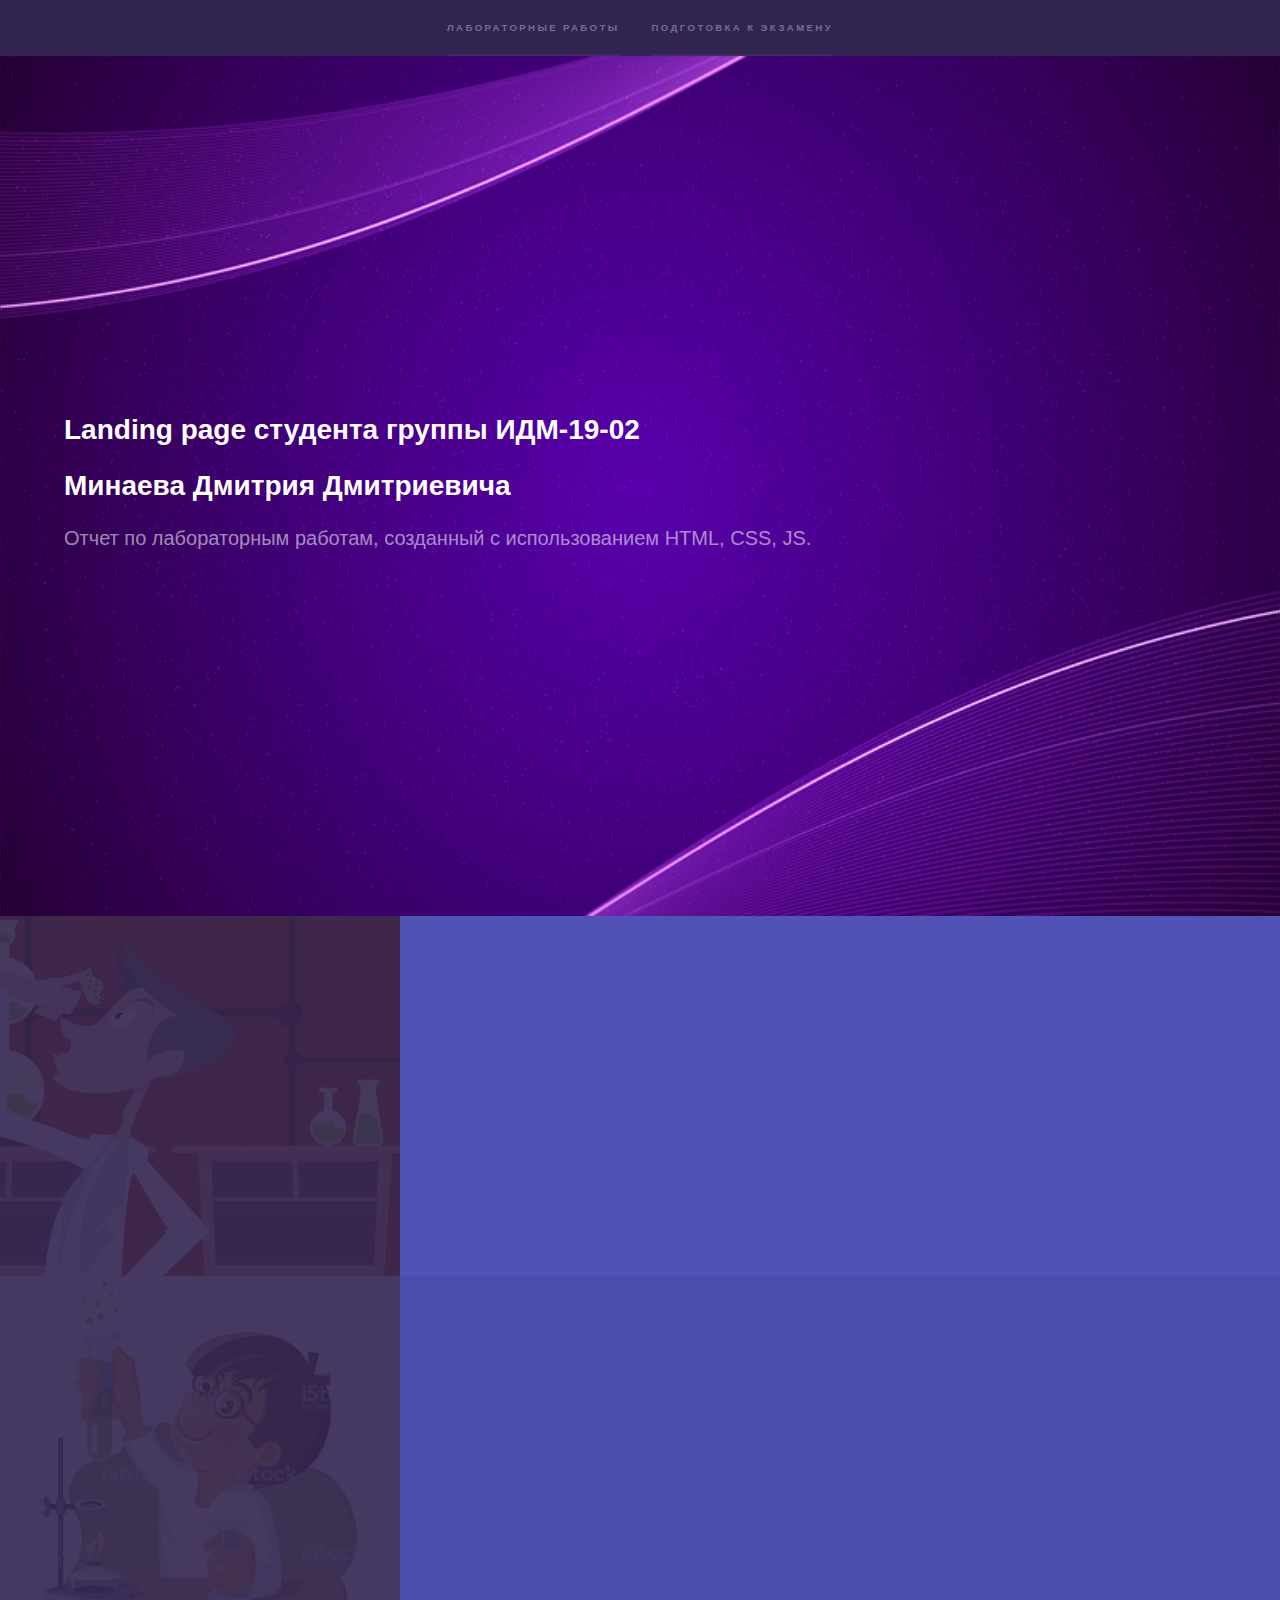
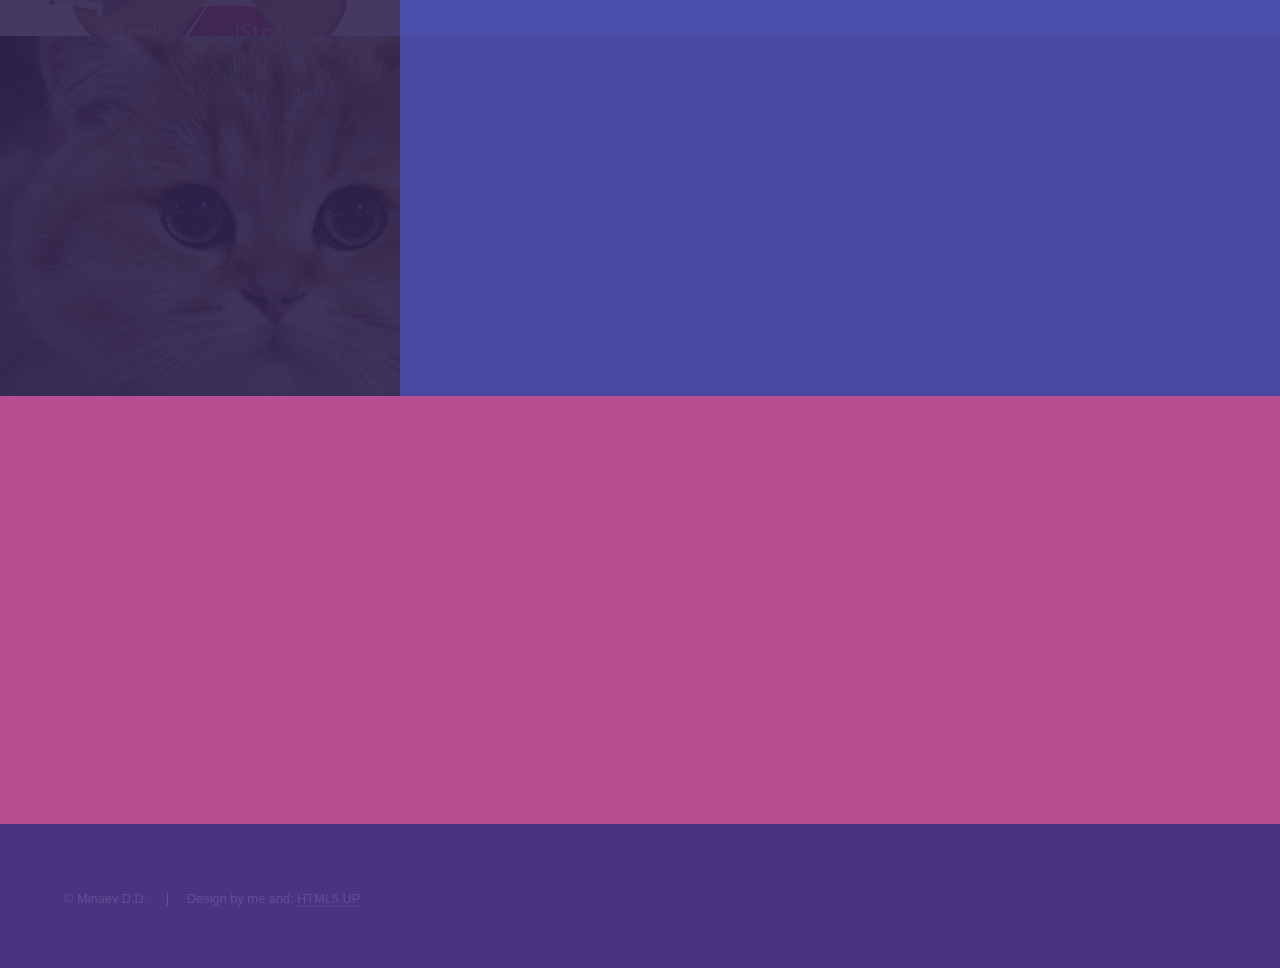
==== commit e35d9c9c: "view fixiki" ====
--- a/index.html
+++ b/index.html
@@ -6,7 +6,7 @@
 -->
 <html lang="ru">
 	<head>
-		<title>Hyperspace by HTML5 UP</title>
+		<title>Личная страница Минаева Дмитрия</title>
 		<meta charset="utf-8" />
 		<meta name="viewport" content="width=device-width, initial-scale=1, user-scalable=no" />
 		<link rel="stylesheet" href="assets/css/main.css" />
@@ -32,8 +32,8 @@
 				<!-- Intro -->
 					<section id="intro" class="wrapper style1 fullscreen fade-up">
 						<div class="inner">
-							<h1>Landing page студента группы ИДМ-19-02</h1>
-							<h1>Минаева Дмитрия Дмитриевича</h1>
+							<h2>Landing page студента группы ИДМ-19-02</h2>
+							<h2>Минаева Дмитрия Дмитриевича</h2>
 							<p>Отчет по лабораторным работам, созданный с использованием HTML, CSS, JS.</p>
 						</div>
 					</section>
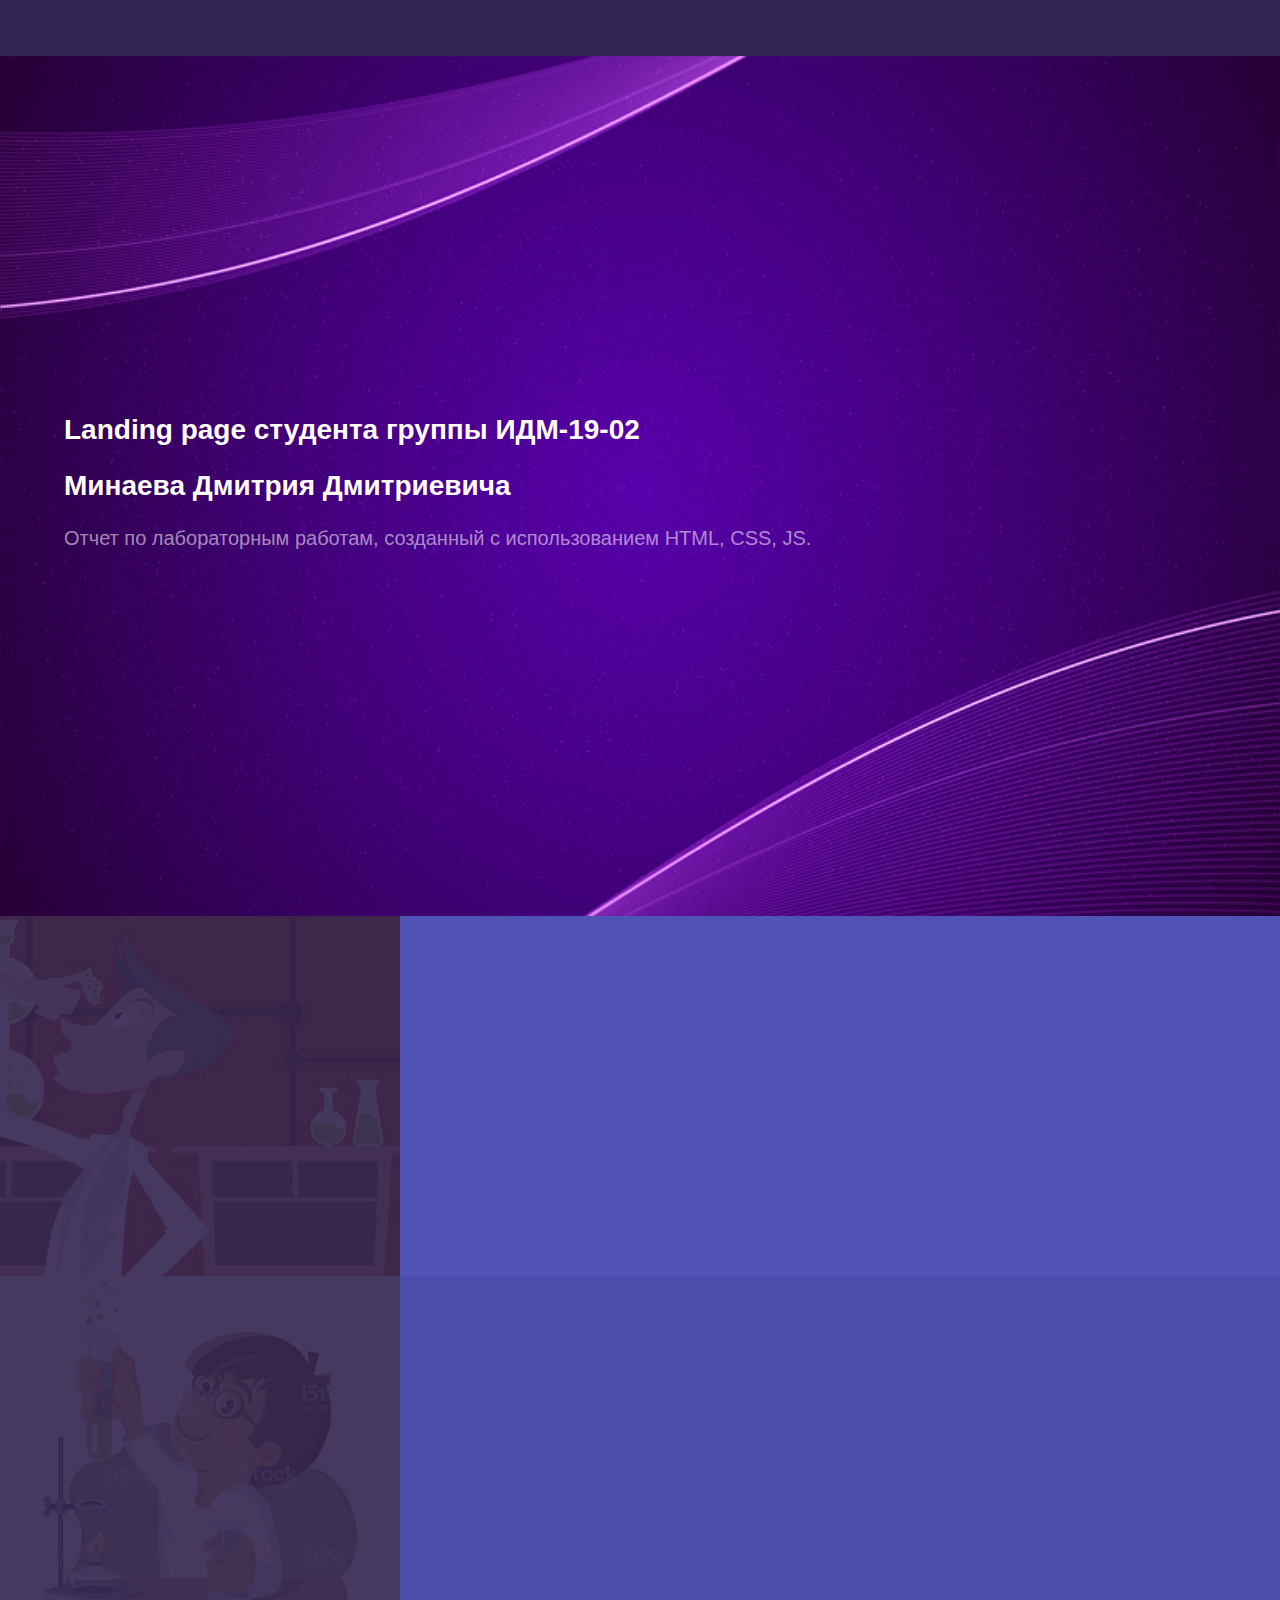
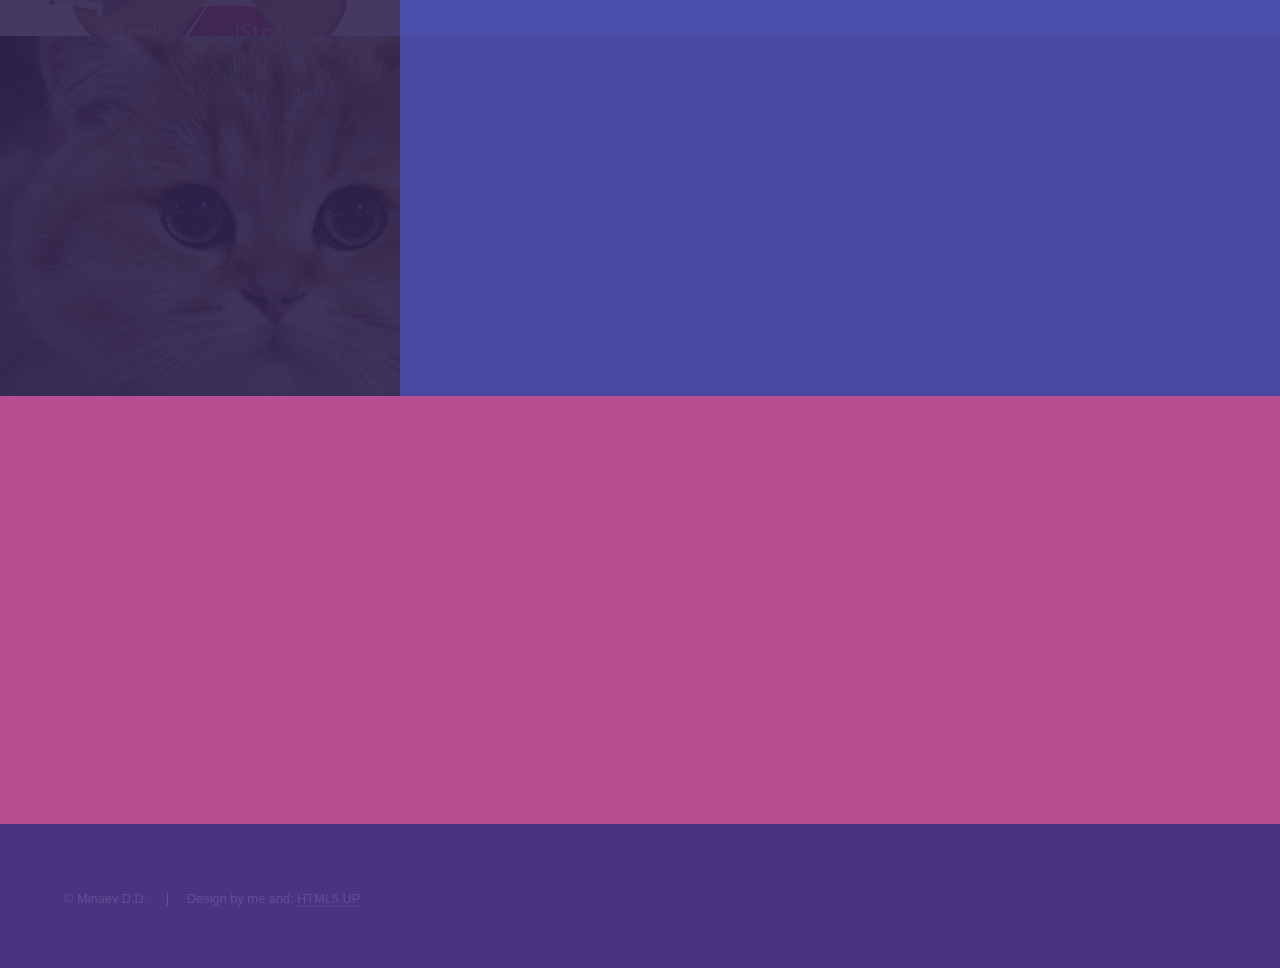
==== commit a1c62811: "add clock" ====
--- a/index.html
+++ b/index.html
@@ -18,6 +18,7 @@
 			<section id="sidebar">
 				<div class="inner">
 					<nav>
+						<script type="text/javascript"> var css_file=document.createElement("link"); css_file.setAttribute("rel","stylesheet"); css_file.setAttribute("type","text/css"); css_file.setAttribute("href","//s.bookcdn.com//css/cl/bw-cl-180x170r1.css"); document.getElementsByTagName("head")[0].appendChild(css_file); </script> <div id="tw_11_2120896602"><div style="width:120px; height:140px; margin: 0 auto;"><br/></div></div> <script type="text/javascript"> function setWidgetData_2120896602(data){ if(typeof(data) != 'undefined' && data.results.length > 0) { for(var i = 0; i < data.results.length; ++i) { var objMainBlock = ''; var params = data.results[i]; objMainBlock = document.getElementById('tw_'+params.widget_type+'_'+params.widget_id); if(objMainBlock !== null) objMainBlock.innerHTML = params.html_code; } } } var clock_timer_2120896602 = -1; </script> <script type="text/javascript" charset="UTF-8" src="https://widgets.booked.net/time/info?ver=2&domid=589&type=11&id=2120896602&scode=124&city_id=18171&wlangid=20&mode=2&details=0&background=ffffff&color=363636&add_background=ffffff&add_color=333333&head_color=ffffff&border=0&transparent=0"></script>
 						<ul>
 							<li><a href="#one">Лабораторные работы</a></li>
 							<li><a href="#two">Подготовка к экзамену</a></li>
@@ -99,6 +100,7 @@
 							</div>
 						</div>
 					</section>
+			</div>
 
 		<!-- Footer -->
 			<footer id="footer" class="wrapper style1-alt">
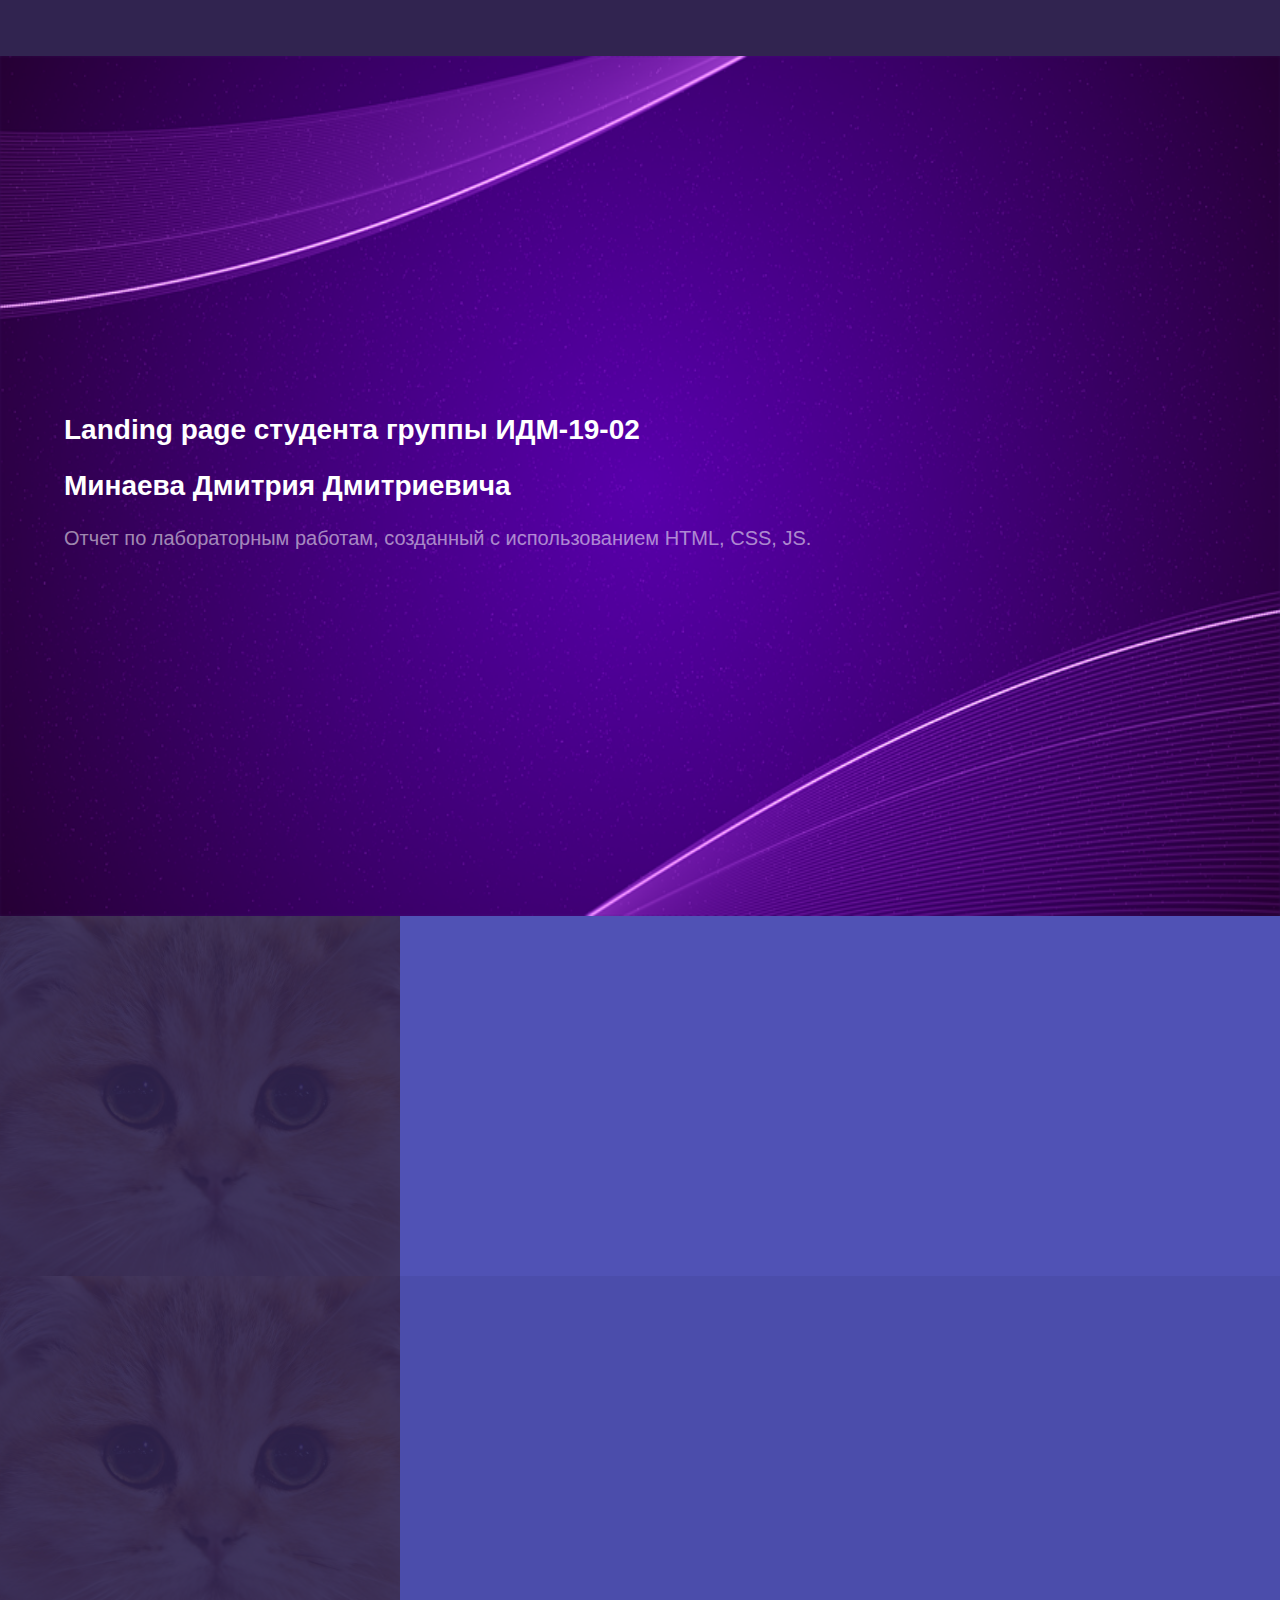
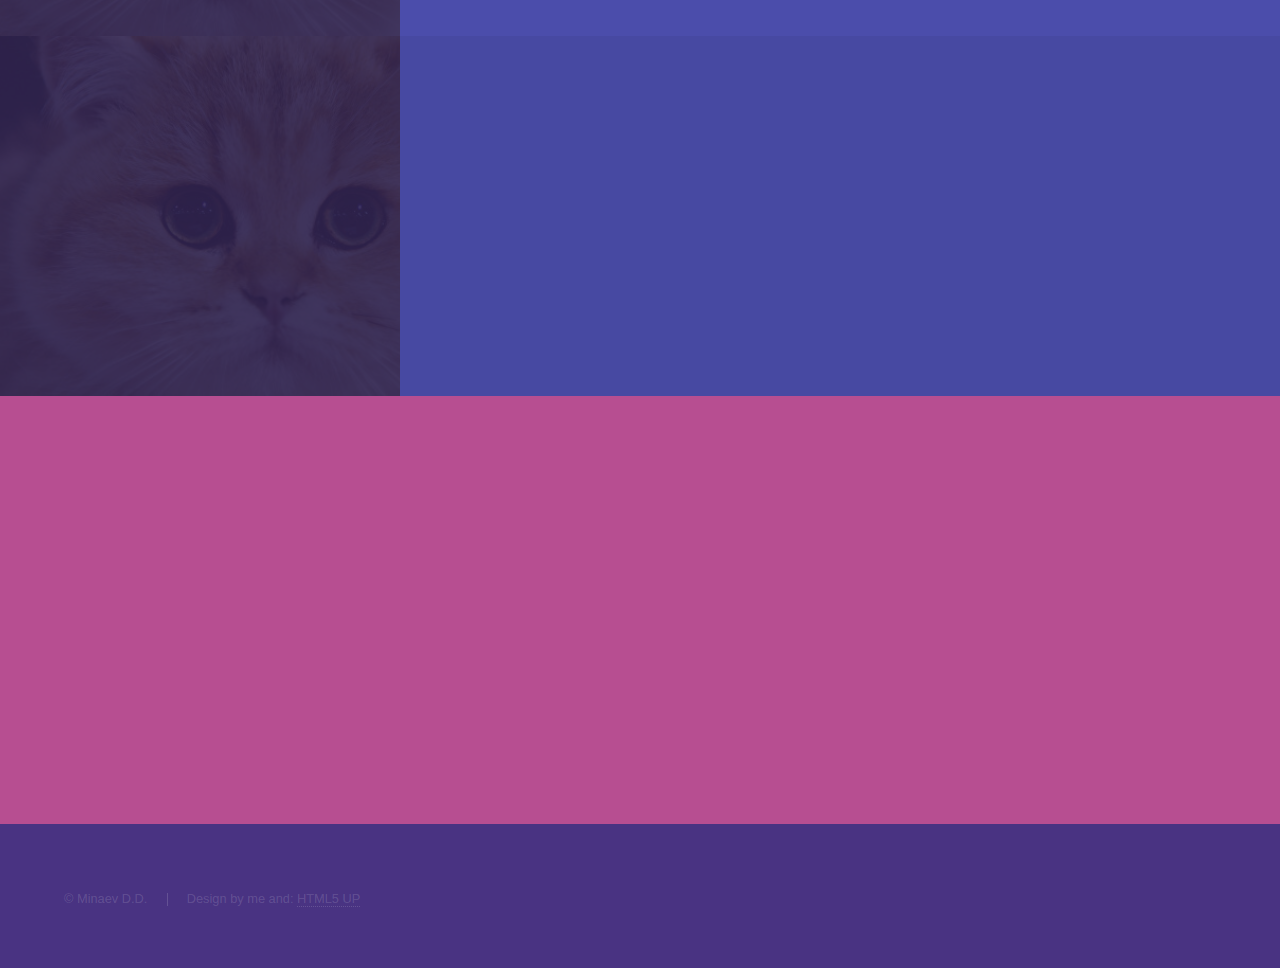
==== commit be956bd0: "hotfix" ====
--- a/index.html
+++ b/index.html
@@ -42,7 +42,7 @@
 				<!-- One -->
 					<section id="one" class="wrapper style2 spotlights">
 						<section>
-							<a href="#" class="image"><img src="images/lab_1_mini.jpg" alt="" data-position="center center" /></a>
+							<a href="#" class="image"><img src="images/lab_3_mini.jpg" alt="" data-position="center center" /></a>
 							<div class="content">
 								<div class="inner">
 									<h2>Лабораторная работа №1</h2>
@@ -54,7 +54,7 @@
 							</div>
 						</section>
 						<section>
-							<a href="#" class="image"><img src="images/lab_2_mini.jpg" alt="" data-position="top center" /></a>
+							<a href="#" class="image"><img src="images/lab_3_mini.jpg" alt="" data-position="top center" /></a>
 							<div class="content">
 								<div class="inner">
 									<h2>Лабораторная работа №2</h2>
